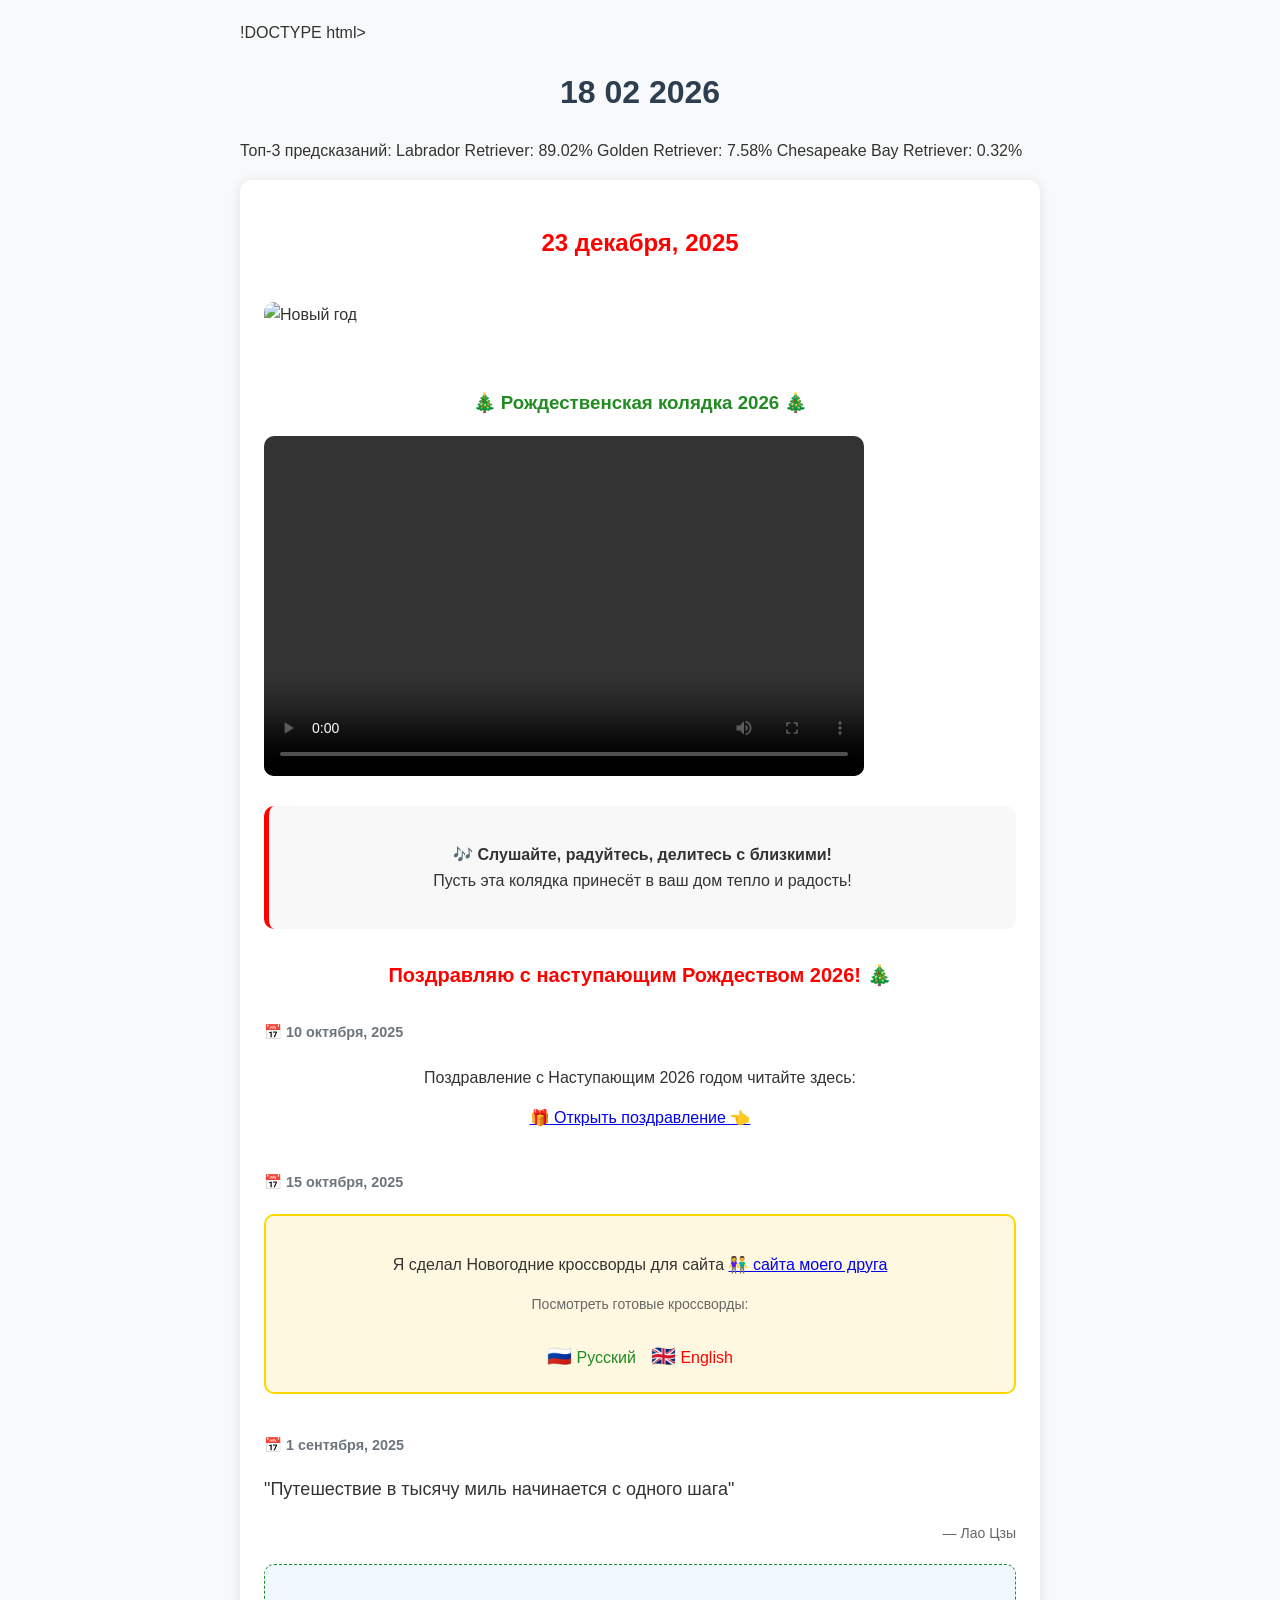
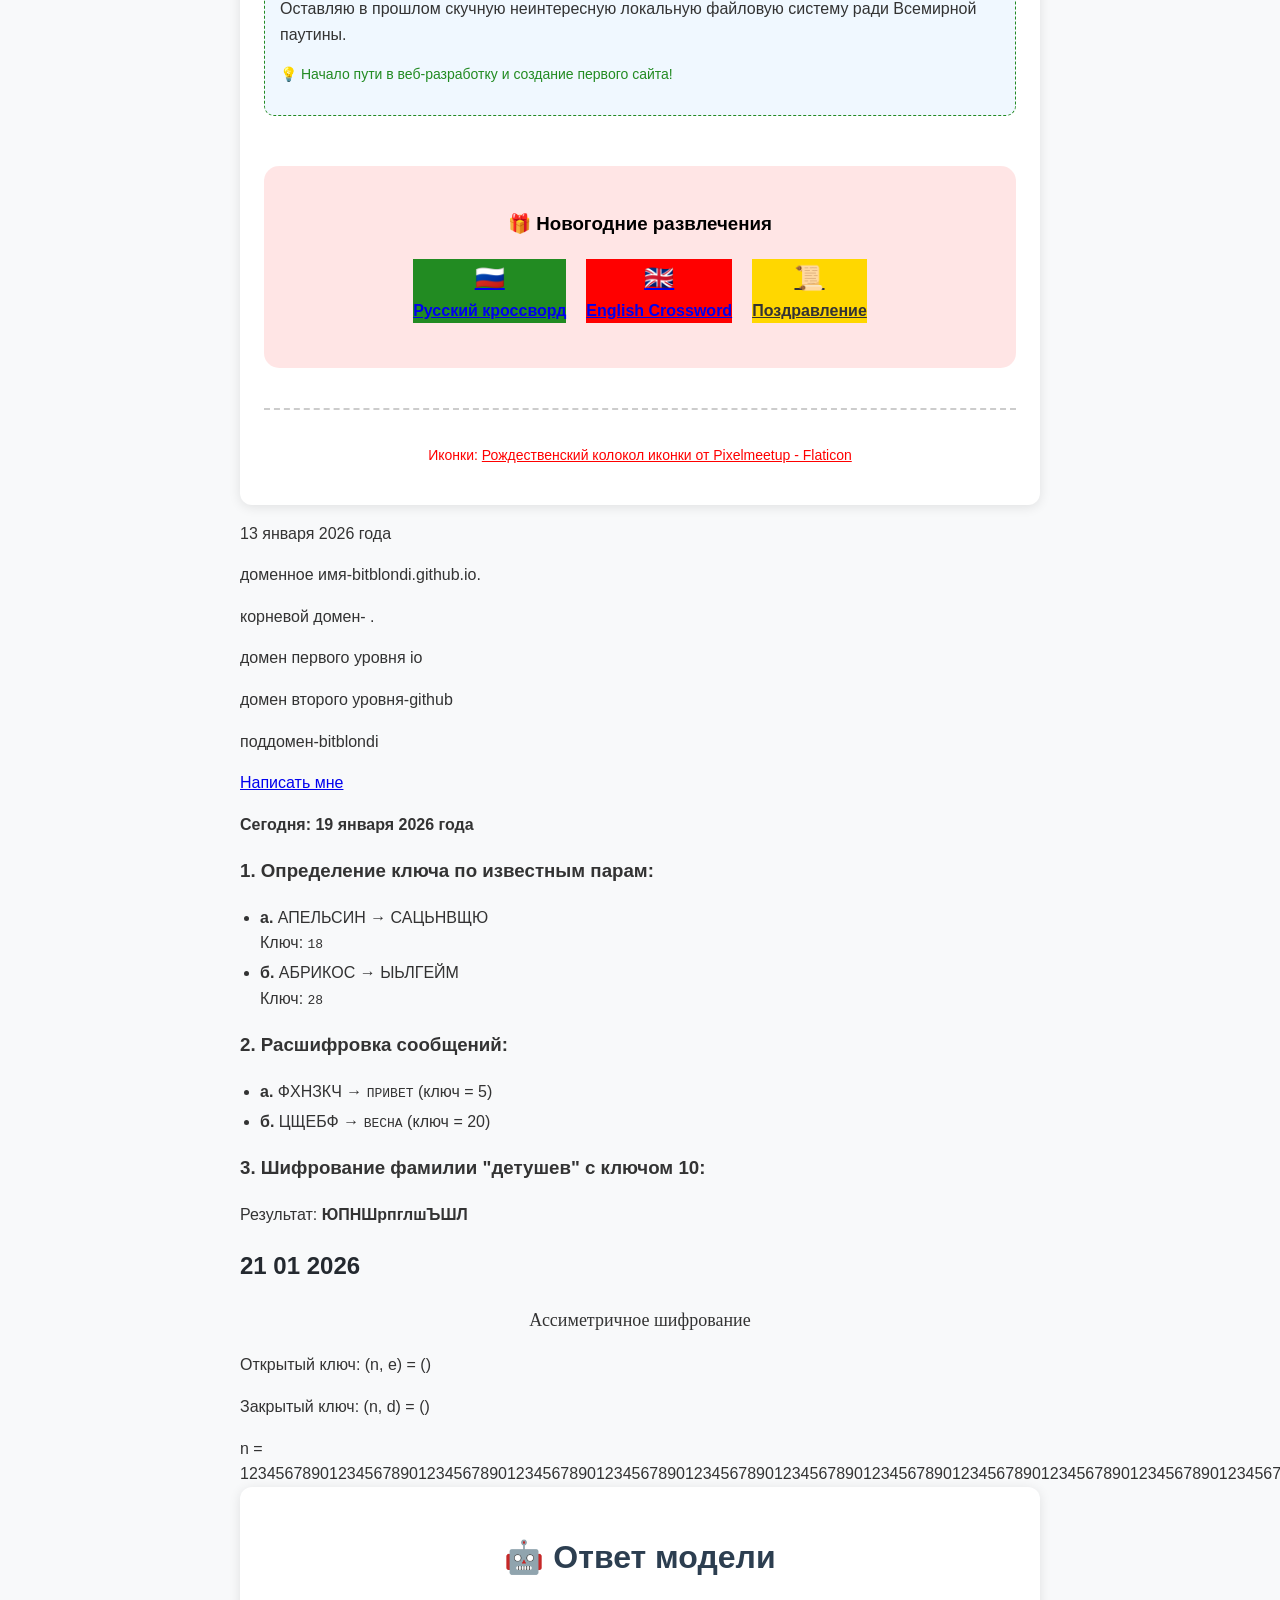
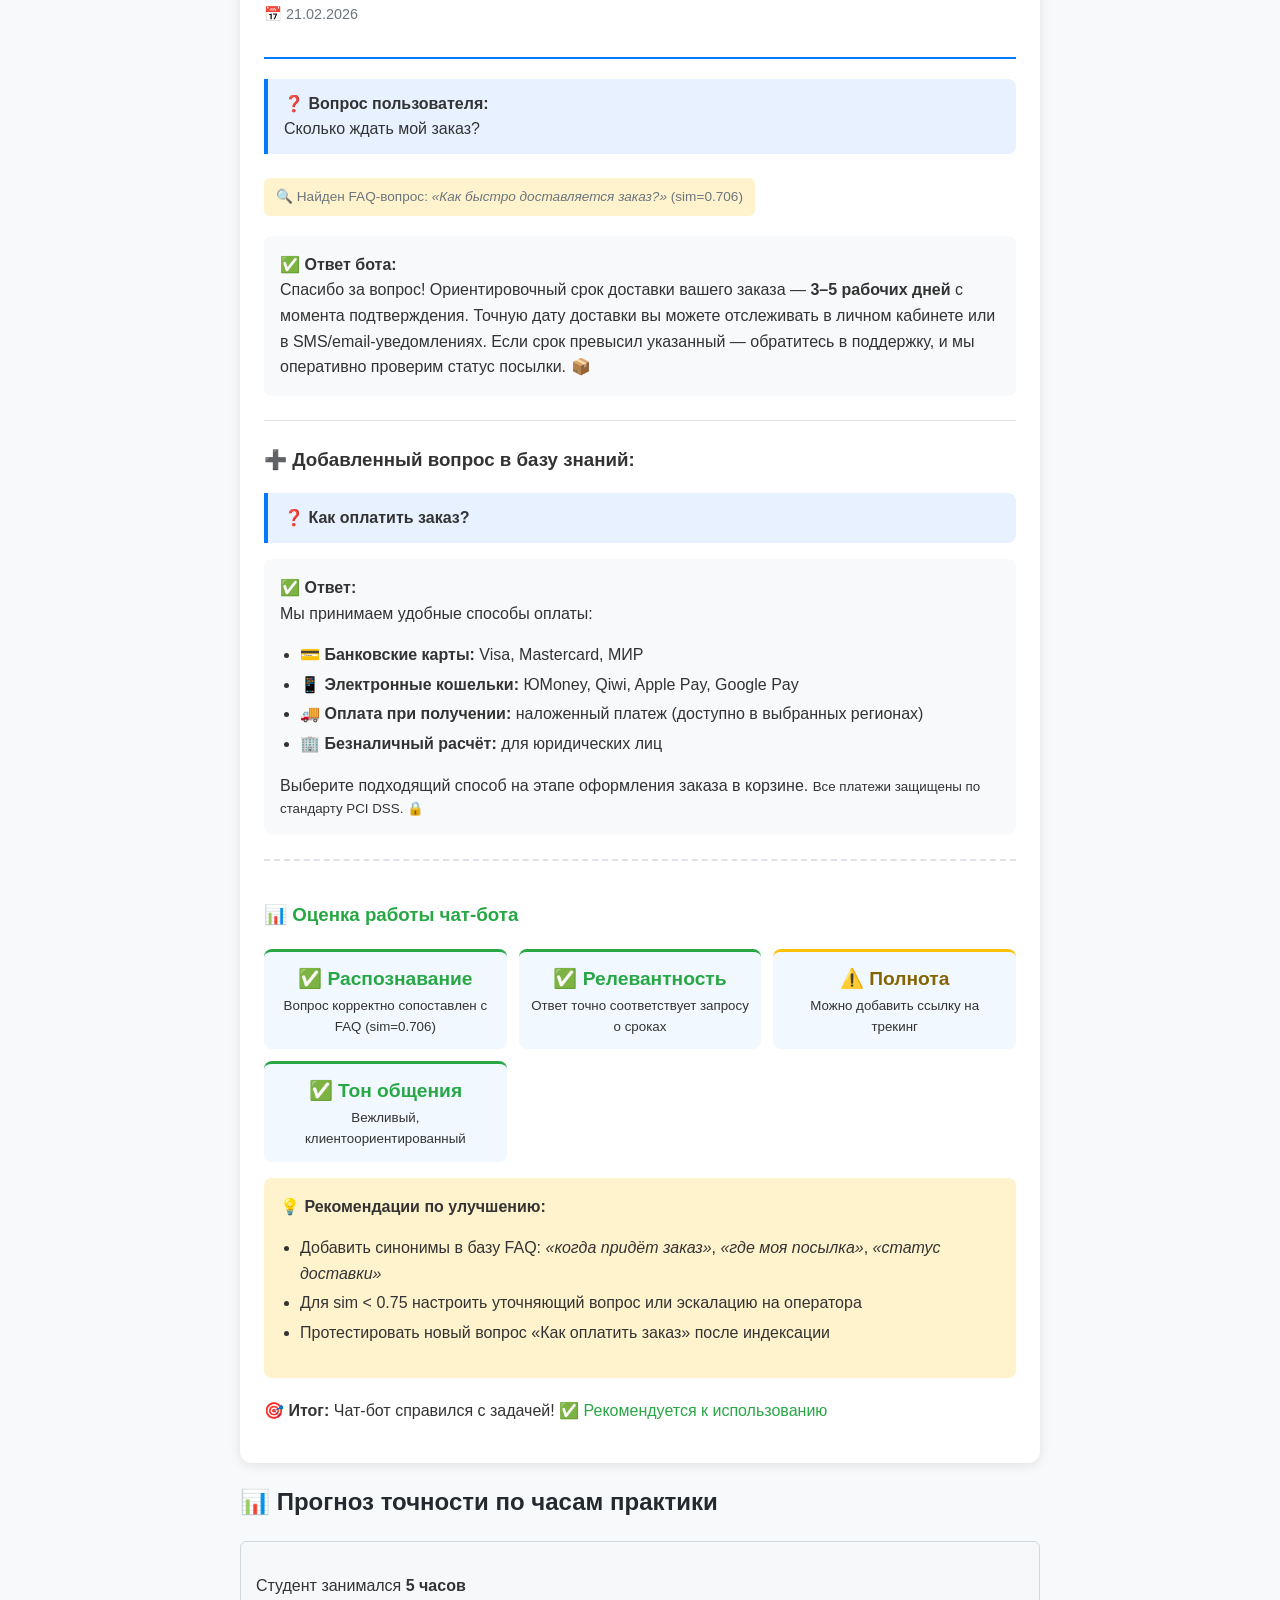
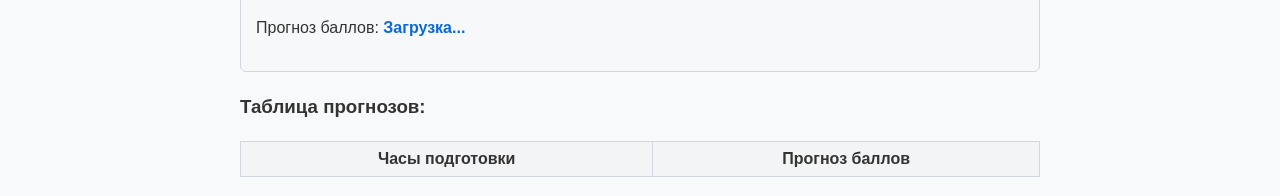
==== index.html @ f6da00ac "Update index.html" ====
!DOCTYPE html>
<html lang="ru">
<head>
    <meta charset="UTF-8">
    <meta name="viewport" content="width=device-width, initial-scale=1.0">
    <title>Мой блог</title>
    <link type="text/css" rel="stylesheet" href="style.css">      
</head>
<body >

    <h1> 18 02 2026 </h1>
<p>Топ-3 предсказаний: Labrador Retriever: 89.02% Golden Retriever: 7.58% Chesapeake Bay Retriever: 0.32% </p>


    
    <div class="container">
        <h2 style="text-align: center; color: #ff0000;"> 23 декабря, 2025 </h2>
        
        <div class="center">
            <img src="Icons/newyear.jpg.png" alt="Новый год" style="max-width: 300px; margin: 20px auto; border-radius: 10px;">
        </div>

        <h3 style="text-align: center; color: #228b22; margin-top: 40px;">🎄 Рождественская колядка 2026 🎄</h3>
        
        <div class="center">
            <video width="600" height="340" controls style="max-width: 100%; border-radius: 10px;">
                <source src="newTree.mp4" type="video/mp4">
                Ваш браузер не поддерживает видео.
            </video>
        </div>

        <div style="text-align: center; margin: 30px 0; padding: 20px; background: #f8f8f8; border-radius: 10px; border-left: 5px solid #ff0000;">
            <p style="font-size: 16px;">
                <strong>🎶 Слушайте, радуйтесь, делитесь с близкими!</strong><br>
                Пусть эта колядка принесёт в ваш дом тепло и радость!
            </p>
        </div>

        <p style="text-align: center; font-size: 20px; margin: 30px 0; color: #ff0000; font-weight: bold;">
            Поздравляю с наступающим Рождеством 2026! 🎄
        </p>
        
        <h3 class="date">📅 10 октября, 2025</h3>
        <div style="text-align: center; margin: 20px 0 40px;">
            <p style="margin-bottom: 15px; font-size: 16px;">Поздравление с Наступающим 2026 годом читайте здесь:</p>
            <a href="Congratulations2026.html" class="gift-link">
                <span>🎁</span>
                <span>Открыть поздравление</span>
                <span class="point">👈</span>
            </a>
        </div>
        
        <h3 class="date">📅 15 октября, 2025</h3>
        <div style="margin: 20px 0 40px; padding: 20px; background: #fff8e1; border-radius: 10px; border: 2px solid #FFD700;">
            <p style="font-size: 16px; line-height: 1.6; text-align: center;">
                Я сделал Новогодние кроссворды для сайта 
                <a href="http://example.com" class="friend-link" title="Блог моего друга">
                    👫 сайта моего друга
                </a>
            </p>
            <div style="text-align: center; margin-top: 15px;">
                <p style="font-size: 14px; color: #666;">
                    Посмотреть готовые кроссворды:
                </p>
                <div style="display: inline-flex; gap: 15px; margin-top: 10px;">
                    <a href="krossvordRU.html" style="color: #228b22; text-decoration: none;">
                        <span style="font-size: 20px;">🇷🇺</span> Русский
                    </a>
                    <a href="krossvordEN.html" style="color: #ff0000; text-decoration: none;">
                        <span style="font-size: 20px;">🇬🇧</span> English
                    </a>
                </div>
            </div>
        </div>
        
        <h3 class="date">📅 1 сентября, 2025</h3>
        <div class="quote-box">
            <p style="font-size: 18px; line-height: 1.6;">
                "Путешествие в тысячу миль начинается с одного шага"
            </p>
            <p style="text-align: right; color: #666; font-size: 14px; margin-top: 10px;">— Лао Цзы</p>
        </div>
        
        <div style="margin: 20px 0 40px; padding: 15px; background: #f0f8ff; border-radius: 10px; border: 1px dashed #228b22;">
            <p style="font-size: 16px; line-height: 1.6;">
                Оставляю в прошлом скучную неинтересную локальную файловую систему ради Всемирной паутины.
            </p>
            <p style="margin-top: 10px; font-size: 14px; color: #228b22;">
                💡 Начало пути в веб-разработку и создание первого сайта!
            </p>
        </div>
        
        <div style="text-align: center; margin-top: 50px; padding: 25px; background: rgba(255, 0, 0, 0.1); border-radius: 15px;">
            <h3 style="color: #000000; font-weight: bold;">🎁 Новогодние развлечения</h3>
            
            <div style="display: flex; justify-content: center; flex-wrap: wrap; gap: 20px; margin: 20px 0;">
                <a href="krossvordRU.html" class="btn" style="background: #228b22;">
                    <div style="font-size: 24px;">🇷🇺</div>
                    <strong>Русский кроссворд</strong>
                </a>
                
                <a href="krossvordEN.html" class="btn" style="background: #ff0000;">
                    <div style="font-size: 24px;">🇬🇧</div>
                    <strong>English Crossword</strong>
                </a>
                
                <a href="Congratulations2026.html" class="btn" style="background: #FFD700; color: #333;">
                    <div style="font-size: 24px;">📜</div>
                    <strong>Поздравление</strong>
                </a>
            </div>
        </div>
        
        <div style="margin-top: 40px; padding-top: 20px; border-top: 2px dashed #ccc; text-align: center;">
            <p style="color: #ff0000; font-size: 14px;">
                Иконки: 
                <a href="https://www.flaticon.com/ru/free-icons/-" title="Рождественский колокол иконки" style="color: #ff0000;">
                    Рождественский колокол иконки от Pixelmeetup - Flaticon
                </a>
            </p>
        </div>
    </div>
    
    <script>
        document.addEventListener('DOMContentLoaded', function() {
            const video = document.querySelector('video');
            if (video) {
                video.load();
            }
        });
    </script>

<p>13 января 2026 года</p>
<p> доменное имя-bitblondi.github.io.</p>
    <p>корневой домен- .</p>
    <p>домен первого уровня io</p>
    <p>домен второго уровня-github</p>
    <p>поддомен-bitblondi</p>

    
    <a href="mailto:guccitopgang@gmail.com">Написать мне</a>

  <p><strong>Сегодня: 19 января 2026 года</strong></p>

  <h3>1. Определение ключа по известным парам:</h3>
  <ul>
    <li><strong>а.</strong> АПЕЛЬСИН → САЦЬНВЩЮ<br>
        Ключ: <code>18</code></li>
        <li><strong>б.</strong> АБРИКОС → ЫЬЛГЕЙМ<br>
        Ключ: <code>28</code></li>
  </ul>

  <h3>2. Расшифровка сообщений:</h3>
  <ul>
    <li><strong>а.</strong> ФХНЗКЧ → <code>ПРИВЕТ</code> (ключ = 5)</li>
    <li><strong>б.</strong> ЦЩЕБФ → <code>ВЕСНА</code> (ключ = 20)</li>
  </ul>

  <h3>3. Шифрование фамилии "детушев" с ключом 10:</h3>
  <p>Результат: <strong>ЮПНШрпглшЪШЛ</strong></p>

  <!-- остальной контент -->
<h2>21 01 2026</h2>
<p class="zz">Ассиметричное шифрование </p>
<p>Открытый ключ: (n, e) = () </p>
<p>Закрытый ключ: (n, d) = () </p>
    n = [base64]......
</body>
</html>
<!DOCTYPE html>
<html lang="ru">
<head>
    <meta charset="UTF-8">
    <meta name="viewport" content="width=device-width, initial-scale=1.0">
    <title>Ответ чат-бота | FAQ</title>
    <style>
        body {
            font-family: 'Segoe UI', Tahoma, Geneva, Verdana, sans-serif;
            max-width: 800px;
            margin: 0 auto;
            padding: 20px;
            background: #f8f9fa;
            color: #333;
            line-height: 1.6;
        }
        .container {
            background: #fff;
            border-radius: 12px;
            padding: 24px;
            box-shadow: 0 2px 12px rgba(0,0,0,0.1);
        }
        .header {
            border-bottom: 2px solid #007bff;
            padding-bottom: 16px;
            margin-bottom: 20px;
        }
        .date {
            color: #6c757d;
            font-size: 0.9em;
        }
        .question {
            background: #e7f1ff;
            border-left: 4px solid #007bff;
            padding: 12px 16px;
            margin: 16px 0;
            border-radius: 0 8px 8px 0;
        }
        .answer {
            background: #f8f9fa;
            padding: 16px;
            border-radius: 8px;
            margin: 12px 0;
        }
        .meta {
            font-size: 0.85em;
            color: #6c757d;
            background: #fff3cd;
            padding: 8px 12px;
            border-radius: 6px;
            display: inline-block;
            margin: 8px 0;
        }
        .evaluation {
            margin-top: 24px;
            padding-top: 20px;
            border-top: 2px dashed #dee2e6;
        }
        .evaluation h3 {
            color: #28a745;
        }
        .criteria {
            display: grid;
            grid-template-columns: repeat(auto-fit, minmax(200px, 1fr));
            gap: 12px;
            margin: 16px 0;
        }
        .criterion {
            background: #f1f8ff;
            padding: 12px;
            border-radius: 8px;
            text-align: center;
        }
        .criterion.good { border-top: 3px solid #28a745; }
        .criterion.warning { border-top: 3px solid #ffc107; }
        .status {
            font-weight: bold;
            font-size: 1.2em;
        }
        .status.good { color: #28a745; }
        .status.warning { color: #856404; }
        ul {
            padding-left: 20px;
        }
        li {
            margin: 4px 0;
        }
        .recommendations {
            background: #fff3cd;
            padding: 16px;
            border-radius: 8px;
            margin-top: 16px;
        }
    </style>
</head>
<body>
    <div class="container">
        <div class="header">
            <h1>🤖 Ответ модели</h1>
            <p class="date">📅 21.02.2026</p>
        </div>

        <!-- Основной вопрос пользователя -->
        <div class="question">
            <strong>❓ Вопрос пользователя:</strong><br>
            Сколько ждать мой заказ?
        </div>

        <div class="meta">
            🔍 Найден FAQ-вопрос: <em>«Как быстро доставляется заказ?»</em> (sim=0.706)
        </div>

        <div class="answer">
            <strong>✅ Ответ бота:</strong><br>
            Спасибо за вопрос! Ориентировочный срок доставки вашего заказа — <strong>3–5 рабочих дней</strong> с момента подтверждения. 
            Точную дату доставки вы можете отслеживать в личном кабинете или в SMS/email-уведомлениях. 
            Если срок превысил указанный — обратитесь в поддержку, и мы оперативно проверим статус посылки. 📦
        </div>

        <!-- Новый добавленный вопрос -->
        <hr style="margin: 24px 0; border: none; border-top: 1px solid #dee2e6;">
        
        <h3>➕ Добавленный вопрос в базу знаний:</h3>
        
        <div class="question">
            <strong>❓ Как оплатить заказ?</strong>
        </div>

        <div class="answer">
            <strong>✅ Ответ:</strong><br>
            Мы принимаем удобные способы оплаты:
            <ul>
                <li>💳 <strong>Банковские карты:</strong> Visa, Mastercard, МИР</li>
                <li>📱 <strong>Электронные кошельки:</strong> ЮMoney, Qiwi, Apple Pay, Google Pay</li>
                <li>🚚 <strong>Оплата при получении:</strong> наложенный платеж (доступно в выбранных регионах)</li>
                <li>🏢 <strong>Безналичный расчёт:</strong> для юридических лиц</li>
            </ul>
            Выберите подходящий способ на этапе оформления заказа в корзине. 
            <small>Все платежи защищены по стандарту PCI DSS. 🔒</small>
        </div>

        <!-- Оценка работы бота -->
        <div class="evaluation">
            <h3>📊 Оценка работы чат-бота</h3>
            
            <div class="criteria">
                <div class="criterion good">
                    <div class="status good">✅ Распознавание</div>
                    <small>Вопрос корректно сопоставлен с FAQ (sim=0.706)</small>
                </div>
                <div class="criterion good">
                    <div class="status good">✅ Релевантность</div>
                    <small>Ответ точно соответствует запросу о сроках</small>
                </div>
                <div class="criterion warning">
                    <div class="status warning">⚠️ Полнота</div>
                    <small>Можно добавить ссылку на трекинг</small>
                </div>
                <div class="criterion good">
                    <div class="status good">✅ Тон общения</div>
                    <small>Вежливый, клиентоориентированный</small>
                </div>
            </div>

            <div class="recommendations">
                <strong>💡 Рекомендации по улучшению:</strong>
                <ul>
                    <li>Добавить синонимы в базу FAQ: <em>«когда придёт заказ»</em>, <em>«где моя посылка»</em>, <em>«статус доставки»</em></li>
                    <li>Для sim &lt; 0.75 настроить уточняющий вопрос или эскалацию на оператора</li>
                    <li>Протестировать новый вопрос «Как оплатить заказ» после индексации</li>
                </ul>
            </div>

            <p style="margin-top: 20px; font-weight: 500;">
                🎯 <strong>Итог:</strong> Чат-бот справился с задачей! 
                <span style="color: #28a745;">✅ Рекомендуется к использованию</span>
            </p>
        </div>
    </div>
</body>
</html>
<!DOCTYPE html>
<html lang="ru">
<head>
    <meta charset="UTF-8">
    <meta name="viewport" content="width=device-width, initial-scale=1.0">
    <title>Прогноз точности анализа</title>
    <!-- Подключаем библиотеку для статистики -->
    <script src="https://unpkg.com/simple-statistics@7.8.3/dist/simple-statistics.min.js"></script>
    <style>
        body { font-family: sans-serif; padding: 20px; max-width: 800px; margin: 0 auto; }
        .result-box { background: #f6f8fa; padding: 15px; border-radius: 6px; border: 1px solid #d0d7de; margin-bottom: 20px; }
        table { width: 100%; border-collapse: collapse; margin-top: 10px; }
        th, td { border: 1px solid #d0d7de; padding: 8px; text-align: center; }
        th { background-color: #f3f4f6; }
        h2 { color: #24292f; }
        .highlight { color: #0969da; font-weight: bold; }
    </style>
</head>
<body>

    <h2>📊 Прогноз точности по часам практики</h2>
    
    <div class="result-box">
        <p>Студент занимался <strong>5 часов</strong></p>
        <p>Прогноз баллов: <span id="single-prediction" class="highlight">Загрузка...</span></p>
    </div>

    <h3>Таблица прогнозов:</h3>
    <table>
        <thead>
            <tr>
                <th>Часы подготовки</th>
                <th>Прогноз баллов</th>
            </tr>
        </thead>
        <tbody id="table-body">
            <!-- Данные появятся здесь -->
        </tbody>
    </table>

    <script>
        // 1. Ваши данные из CSV (вставлены напрямую для надежности на GitHub Pages)
        // Формат: [часы, точность]
        const rawData = [
            [1.5, 62], [3.2, 68], [2.1, 65], [5.8, 78], [2.9, 66],
            [1, 58], [7.5, 88], [4.3, 73], [6.9, 85], [2.4, 64],
            [6.2, 82], [4.8, 75], [3.6, 71], [2.8, 67], [0.8, 55],
            [8.1, 91], [3, 69], [5.2, 77], [1.9, 63], [7, 86]
        ];

        // Разделяем на X (часы) и Y (баллы) для библиотеки simple-statistics
        const dataForRegression = rawData.map(row => [row[0], row[1]]);

        // 2. Обучаем модель линейной регрессии
        const linearRegression = ss.linearRegression(dataForRegression);
        const linearFunction = ss.linearRegressionLine(linearRegression);

        // Коэффициенты модели (для справки)
        console.log("Уравнение: y = " + linearRegression.m + " * x + " + linearRegression.b);

        // 3. Функция прогноза
        function predict(hours) {
            return linearFunction(hours);
        }

        // 4. Расчет для 5 часов
        const hoursToPredict = 5;
        const predictionValue = predict(hoursToPredict);
        
        // Вывод результата для 5 часов
        document.getElementById('single-prediction').innerText = predictionValue.toFixed(2);

        // 5. Генерация таблицы для значений [1, 3, 5, 7, 10]
        const testHours = [1, 3, 5, 7, 10];
        const tableBody = document.getElementById('table-body');

        testHours.forEach(h => {
            const pred = predict(h);
            const row = `<tr>
                <td>${h}</td>
                <td>${pred.toFixed(6)}</td>
            </tr>`;
            tableBody.innerHTML += row;
        });
    </script>
</body>
</html>
---- style.css ----
body {
      font-family: sans-serif;
      background-color: #d2b48c;
      color: #333;
      line-height: 1.6;
      margin: 0;
      padding: 20px;
    }
    .container {
      max-width: 800px;
      margin: 0 auto;
      background: white;
      padding: 30px;
      border-radius: 10px;
      box-shadow: 0 4px 12px rgba(0,0,0,0.1);
    }
    h1 {
      color: #2c3e50;
      text-align: center;
      margin-bottom: 20px;
    }
@font-face {
font-family: "Pudelinka";
src: url("fonts/pudelinka.ttf" ) format("truetype");
font-weight: normal;
font-style: normal;
}
    p.zz {
      font-size: 18px;
      text-align: center;
        font-family: "Pudelinka";
    }
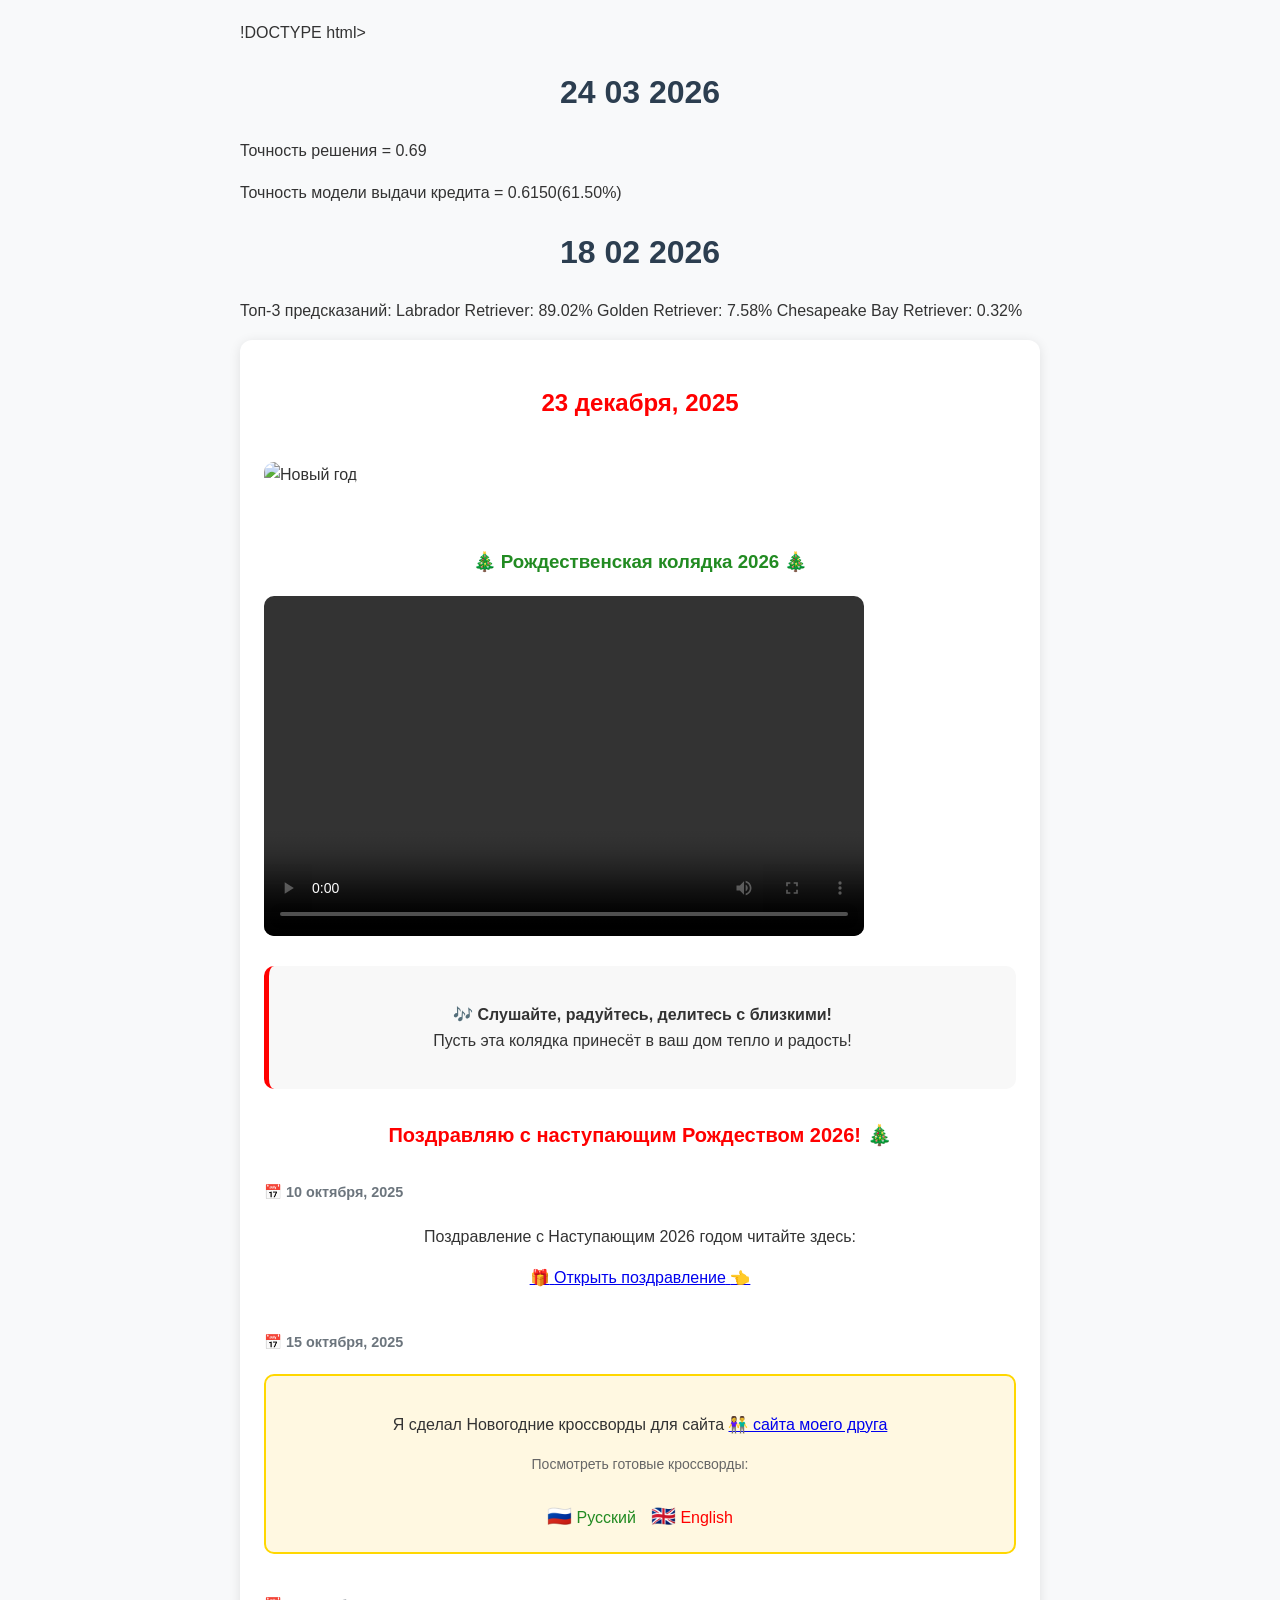
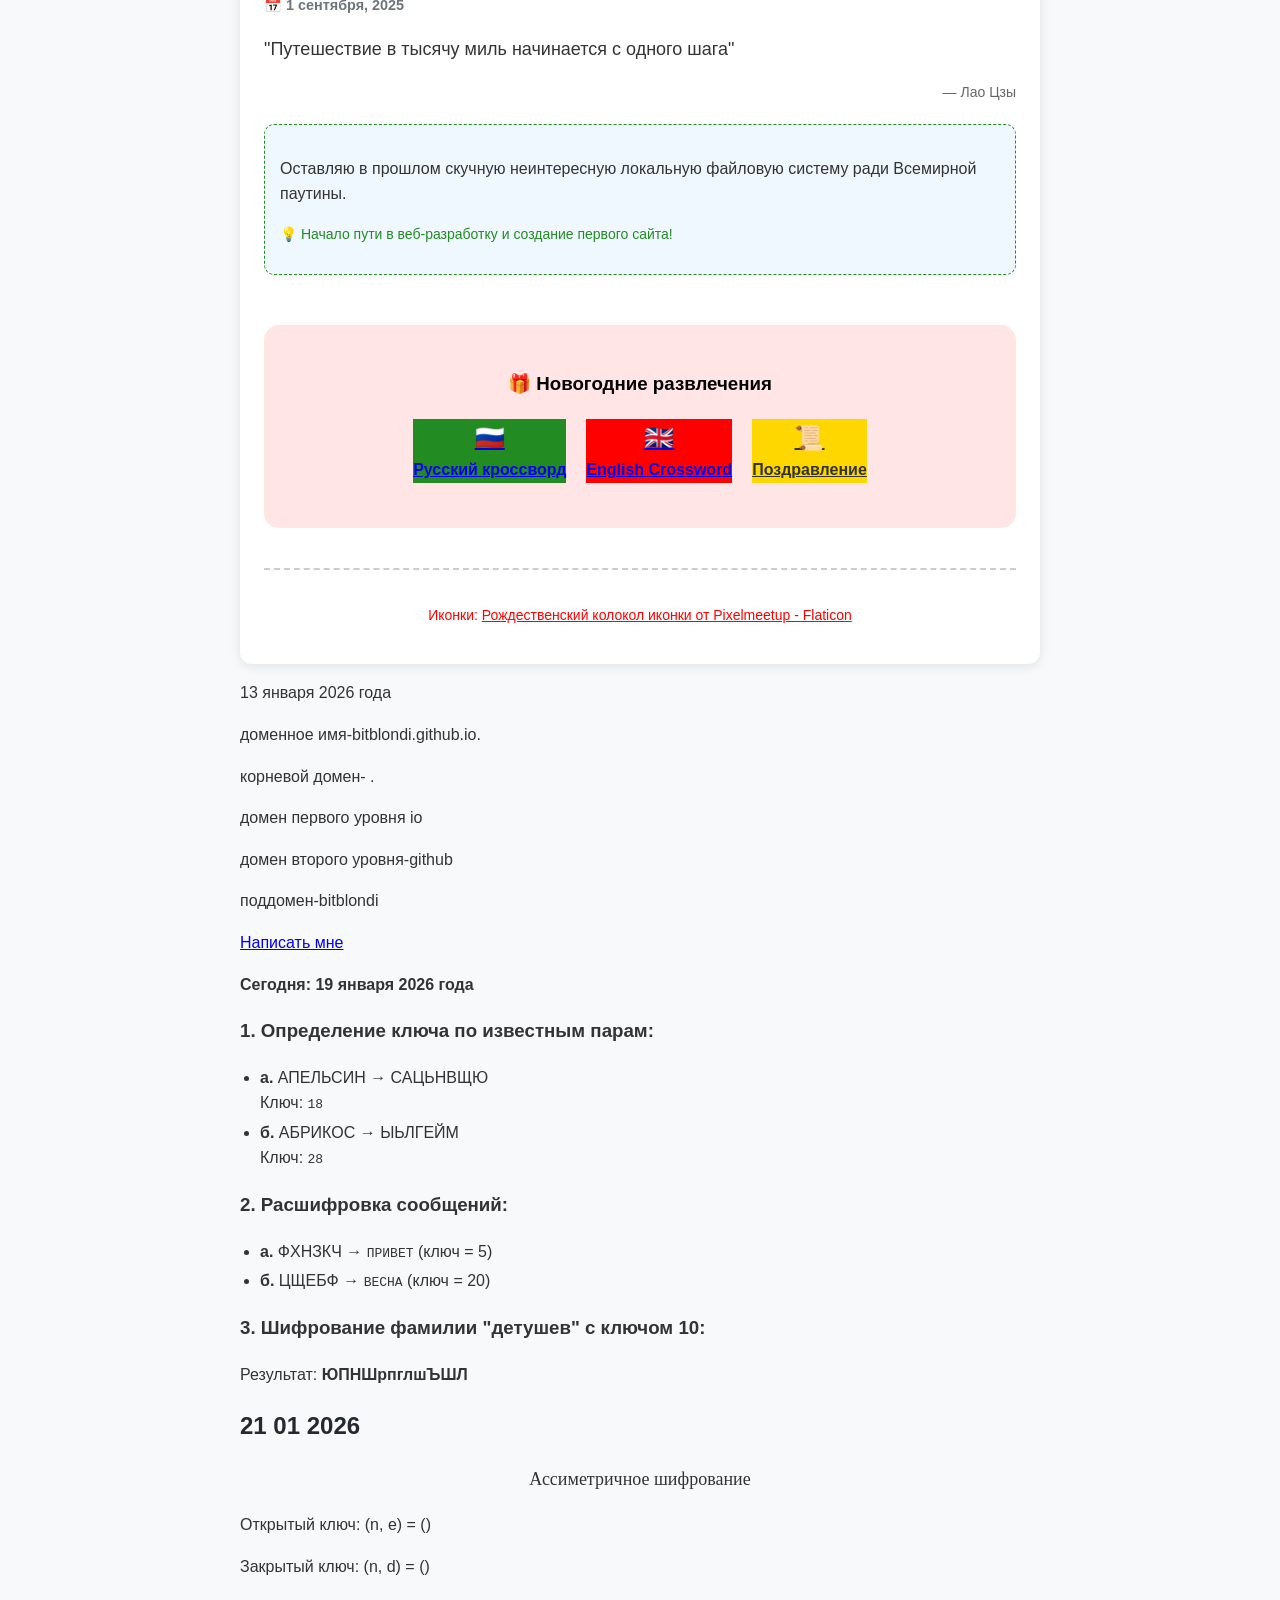
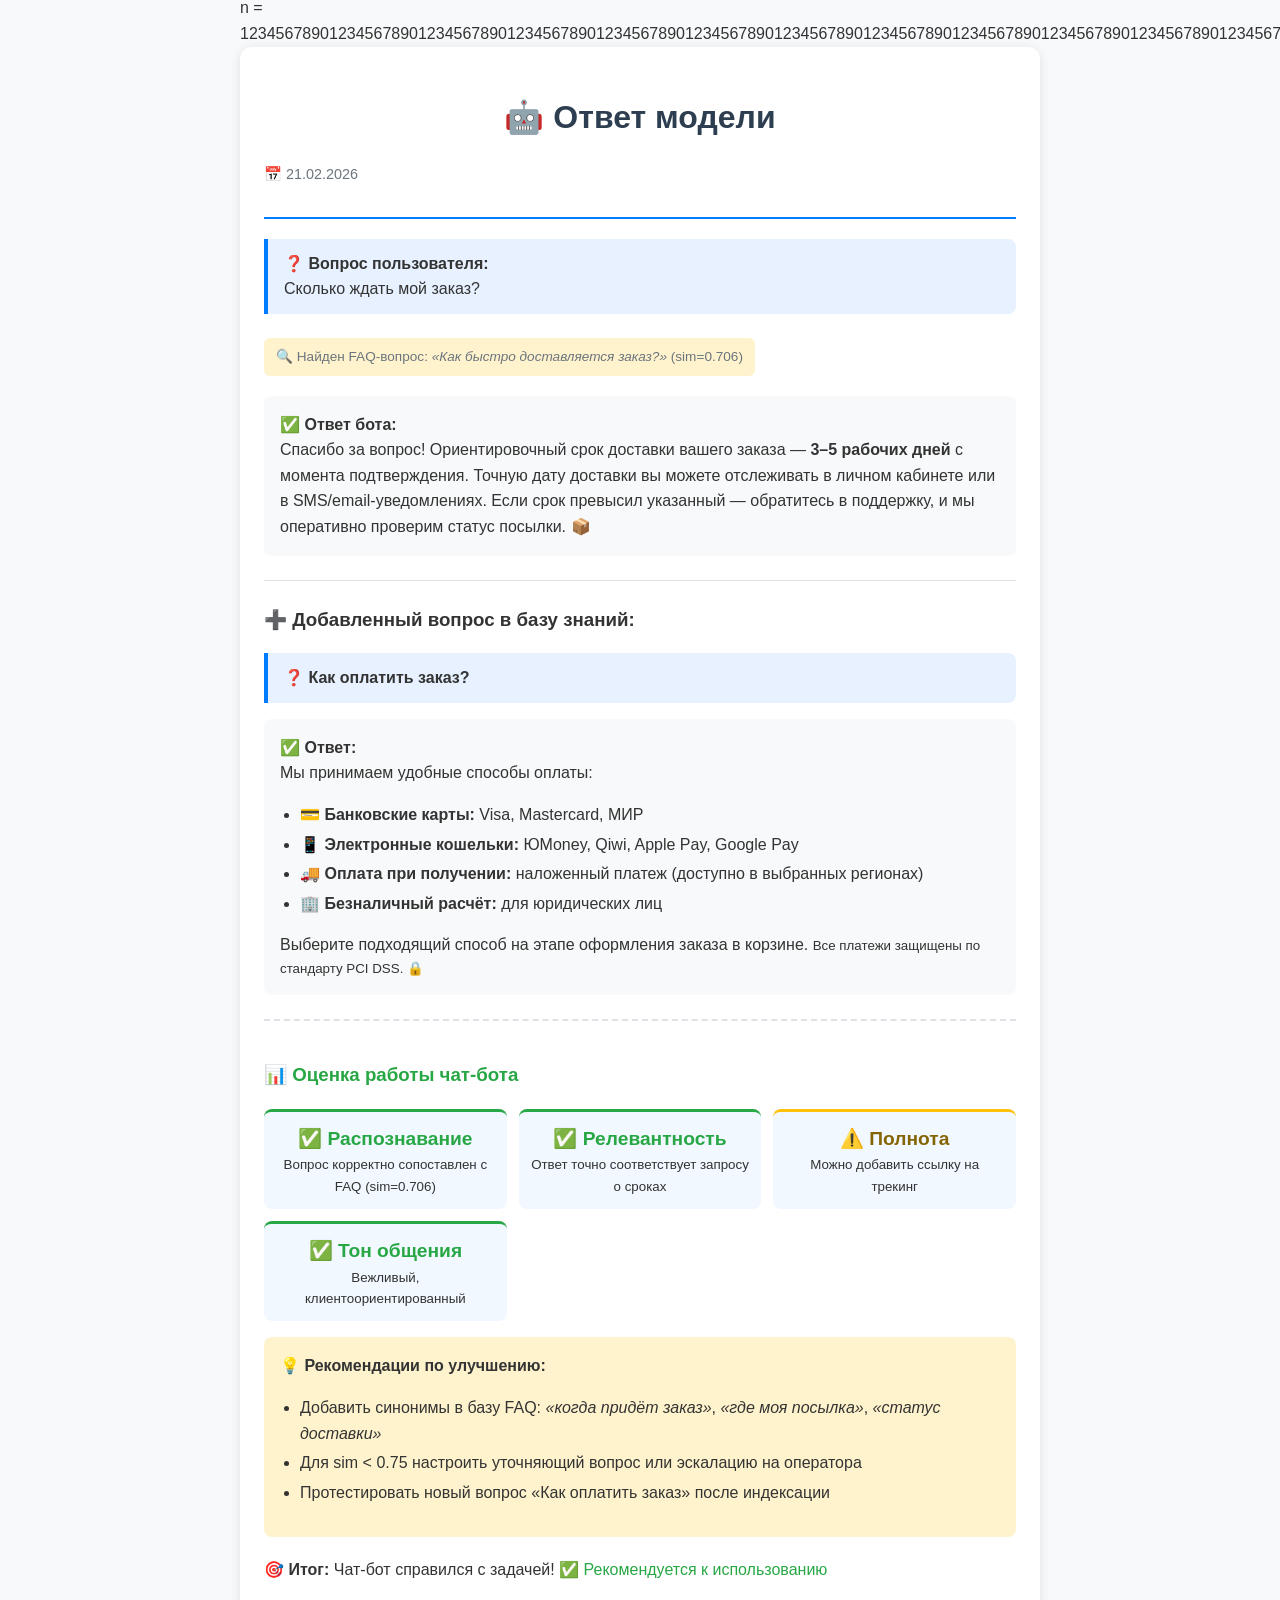
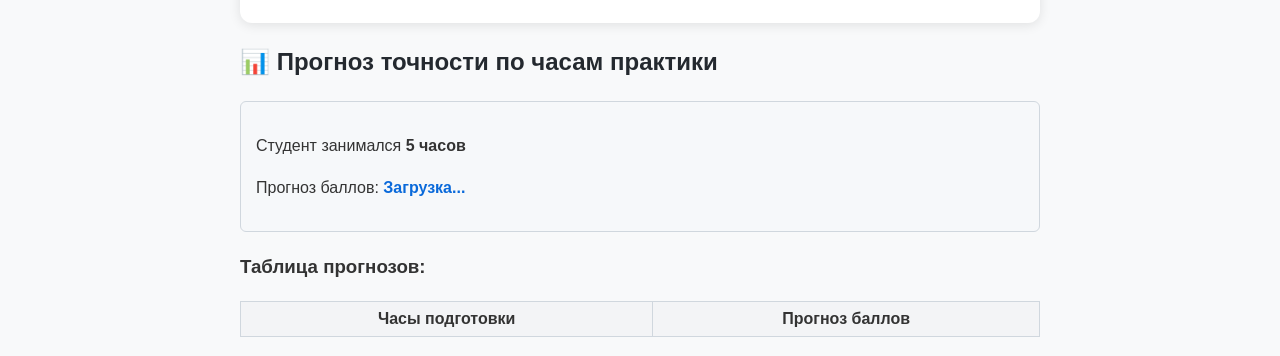
==== commit 1e6d6360: "Update index.html" ====
--- a/index.html
+++ b/index.html
@@ -8,6 +8,12 @@
 </head>
 <body >
 
+<h1> 24 03 2026 </h1>
+<p>Точность решения = 0.69 </p>
+    <p>Точность модели выдачи кредита = 0.6150(61.50%) </p>
+
+
+    
     <h1> 18 02 2026 </h1>
 <p>Топ-3 предсказаний: Labrador Retriever: 89.02% Golden Retriever: 7.58% Chesapeake Bay Retriever: 0.32% </p>
 
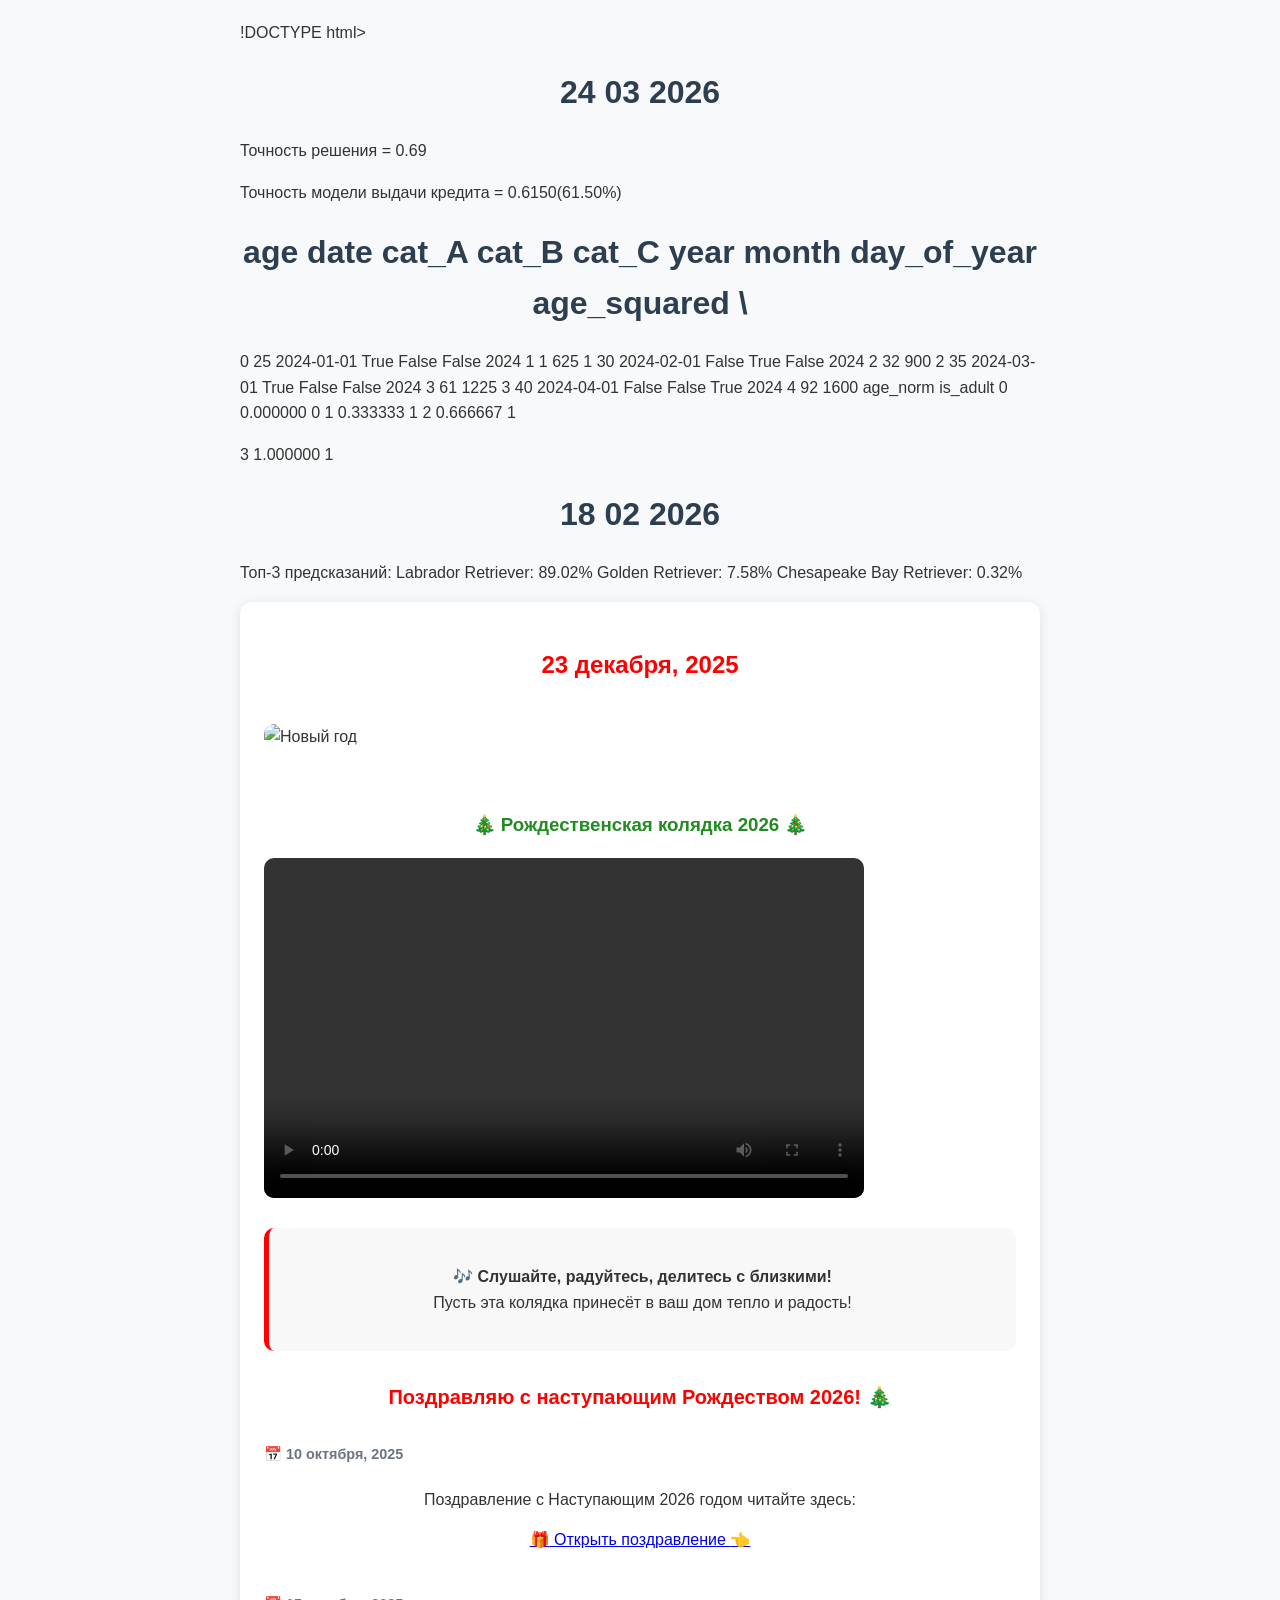
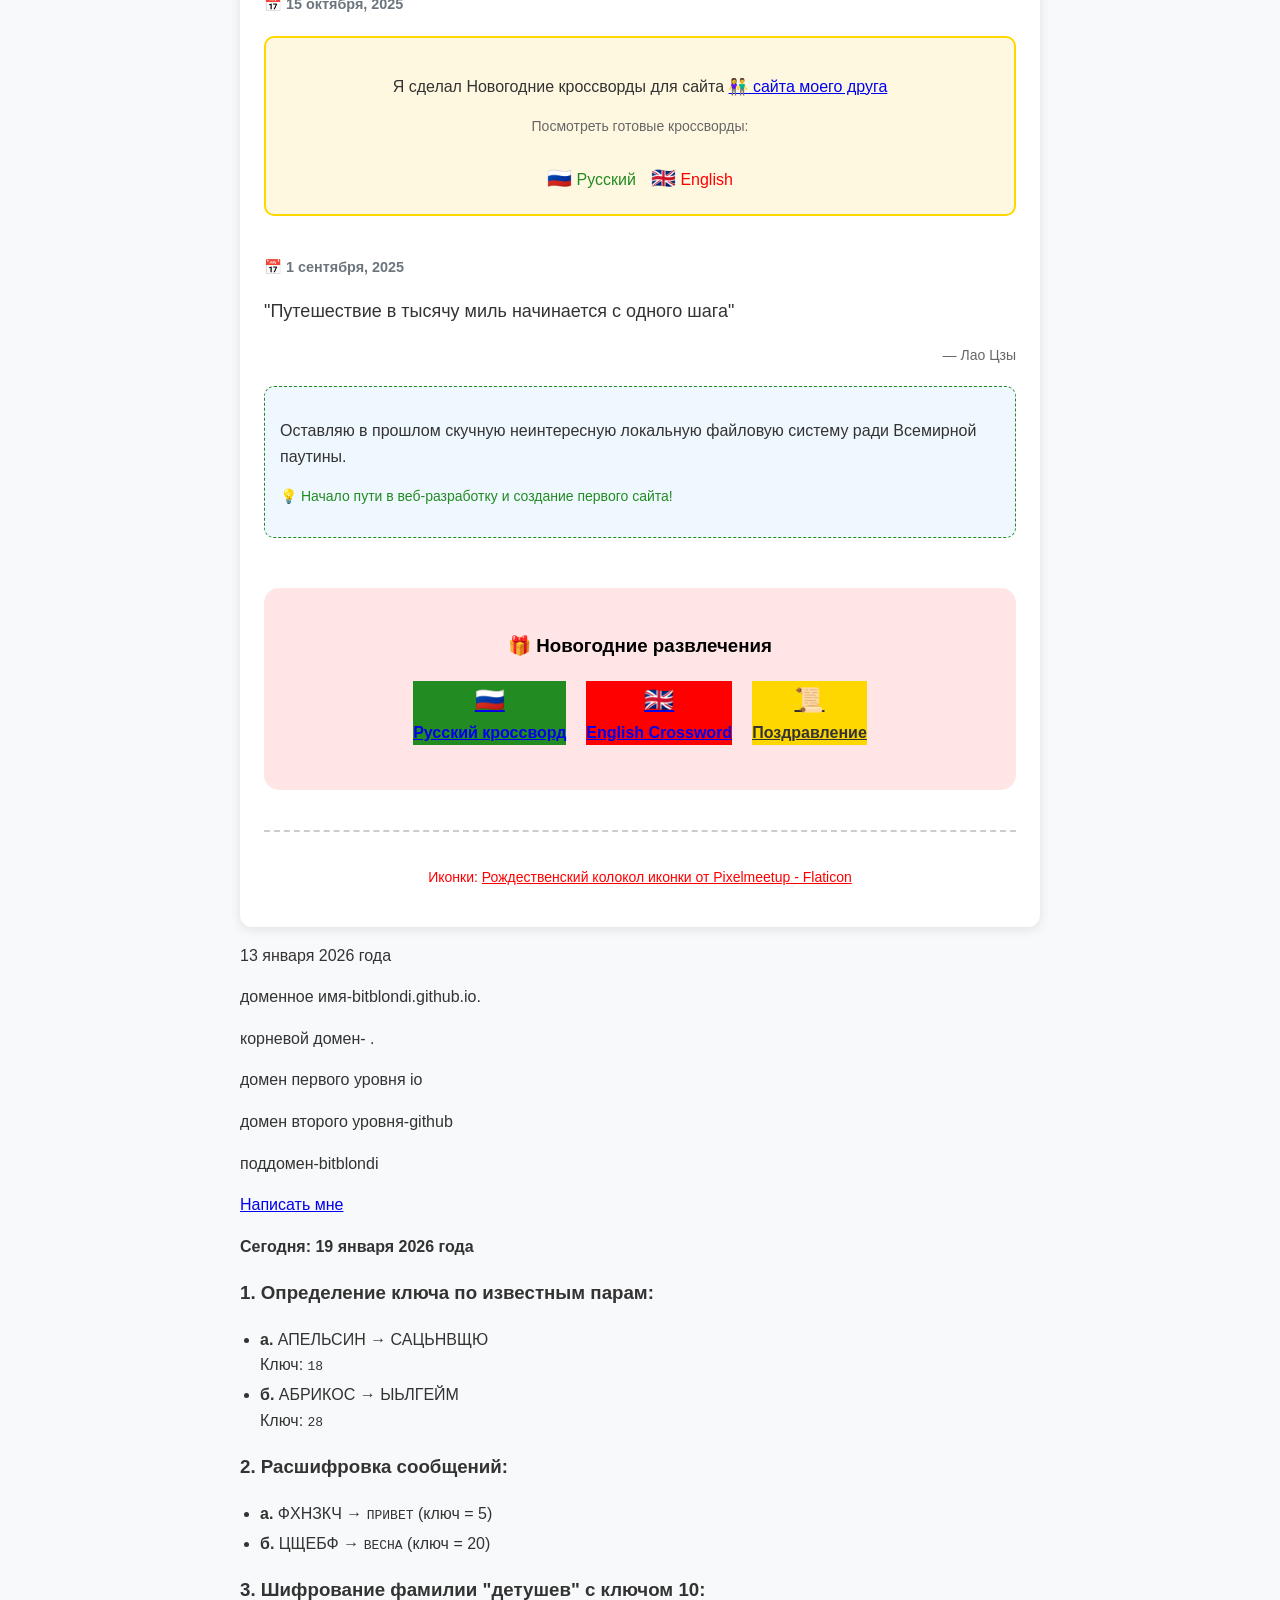
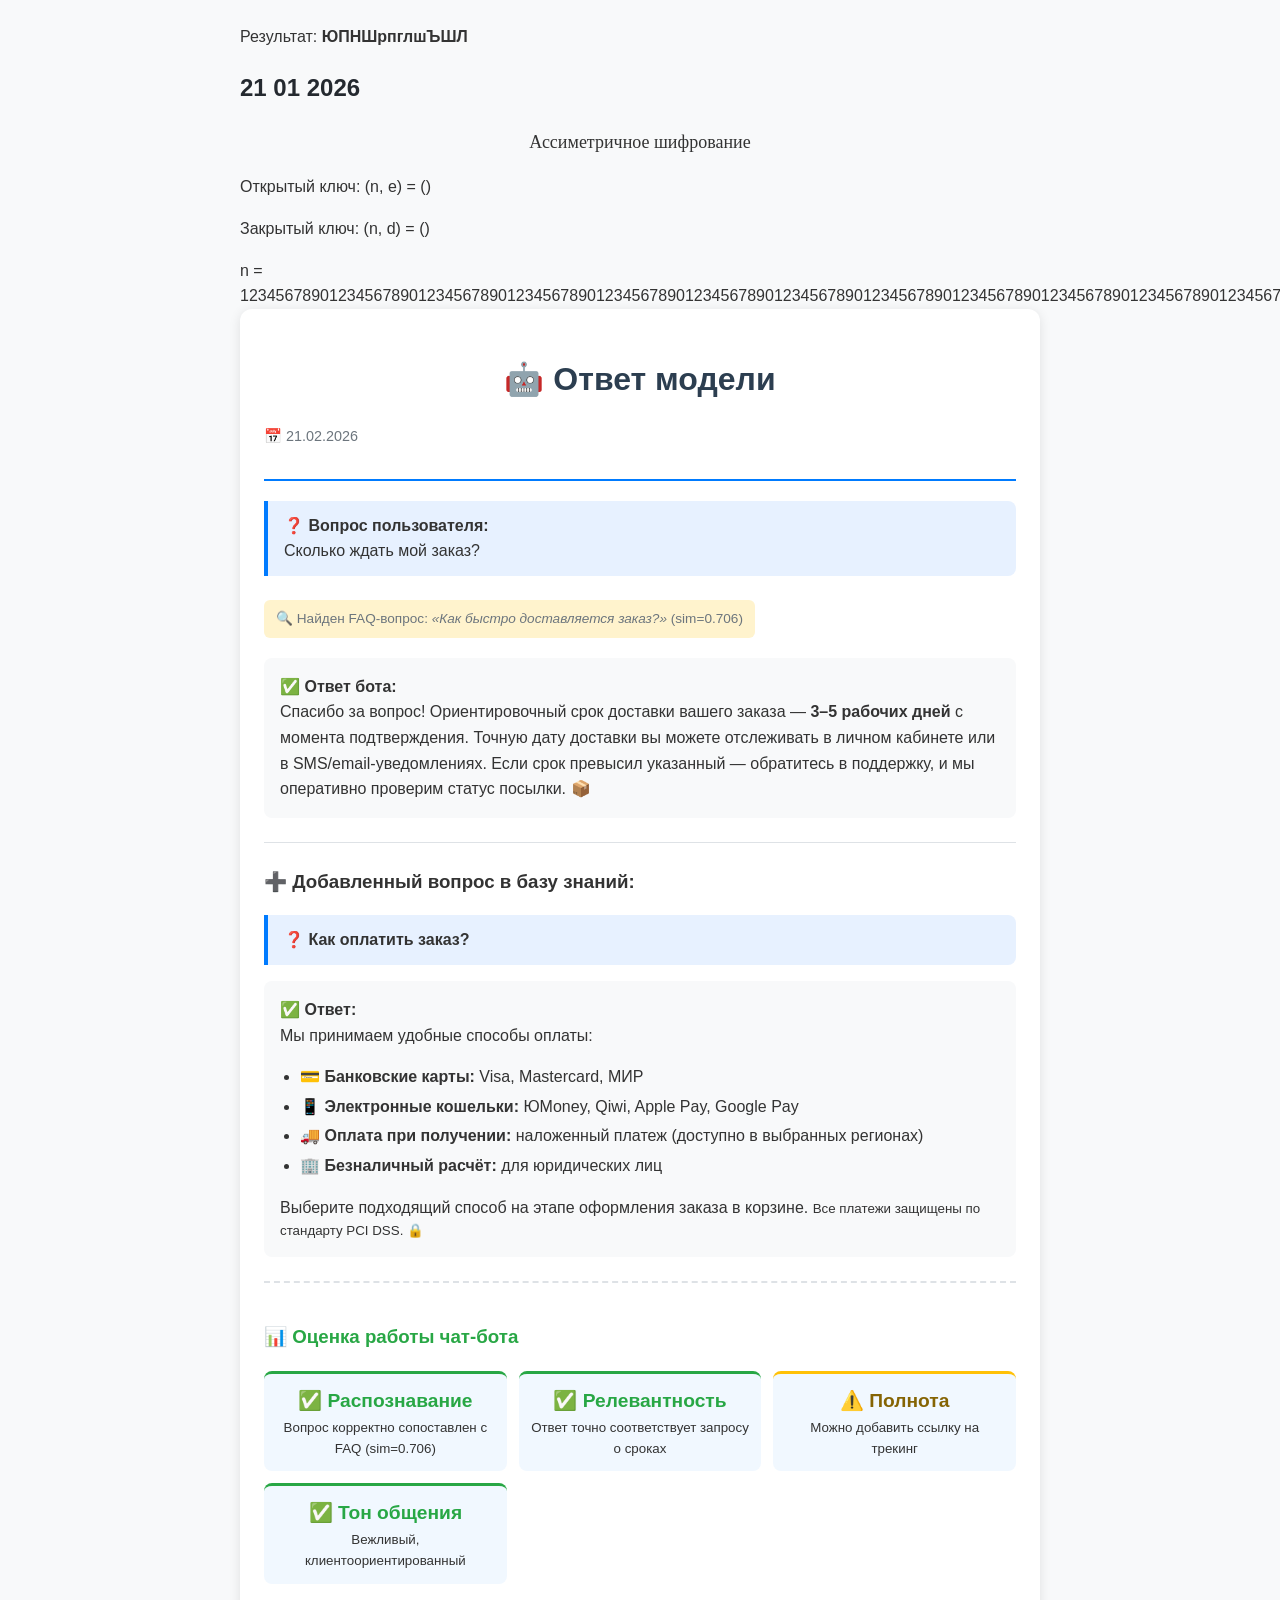
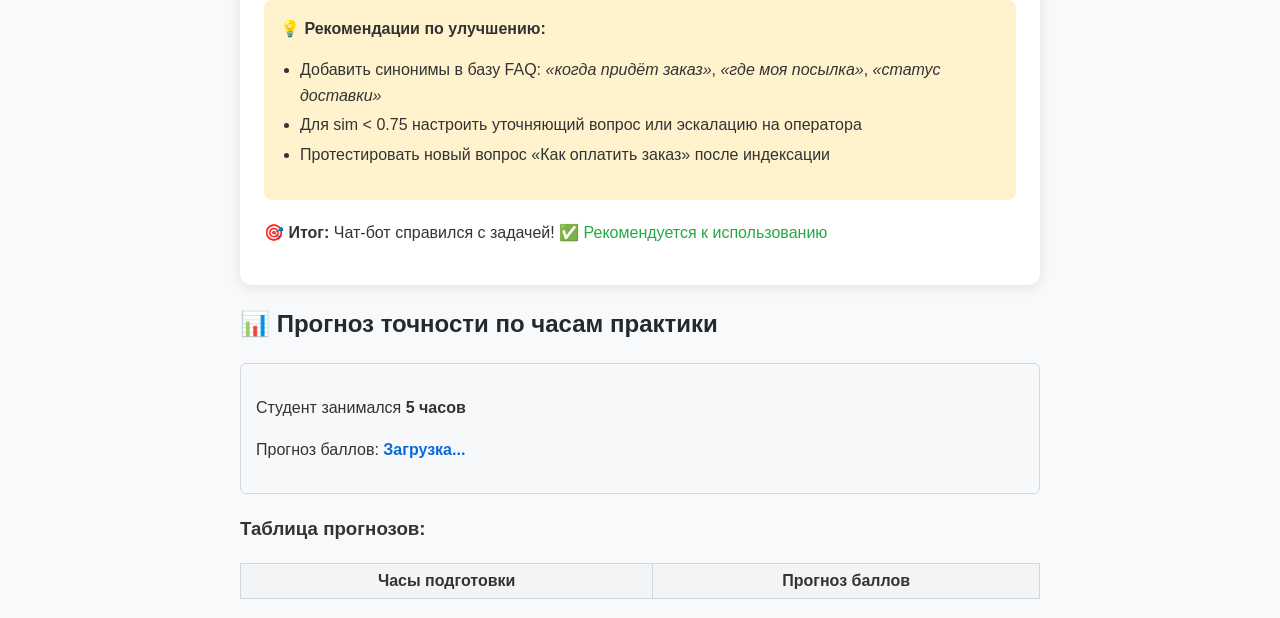
==== commit f56fcc10: "Update index.html" ====
--- a/index.html
+++ b/index.html
@@ -11,6 +11,23 @@
 <h1> 24 03 2026 </h1>
 <p>Точность решения = 0.69 </p>
     <p>Точность модели выдачи кредита = 0.6150(61.50%) </p>
+
+
+
+    
+<h1>   age       date  cat_A  cat_B  cat_C  year  month  day_of_year  age_squared  \</h1>
+0   25 2024-01-01   True  False  False  2024      1            1          625   
+1   30 2024-02-01  False   True  False  2024      2           32          900   
+2   35 2024-03-01   True  False  False  2024      3           61         1225   
+3   40 2024-04-01  False  False   True  2024      4           92         1600   
+
+   age_norm  is_adult  
+0  0.000000         0  
+1  0.333333         1  
+2  0.666667         1  
+<p>3  1.000000         1  </p>
+
+
 
 
     
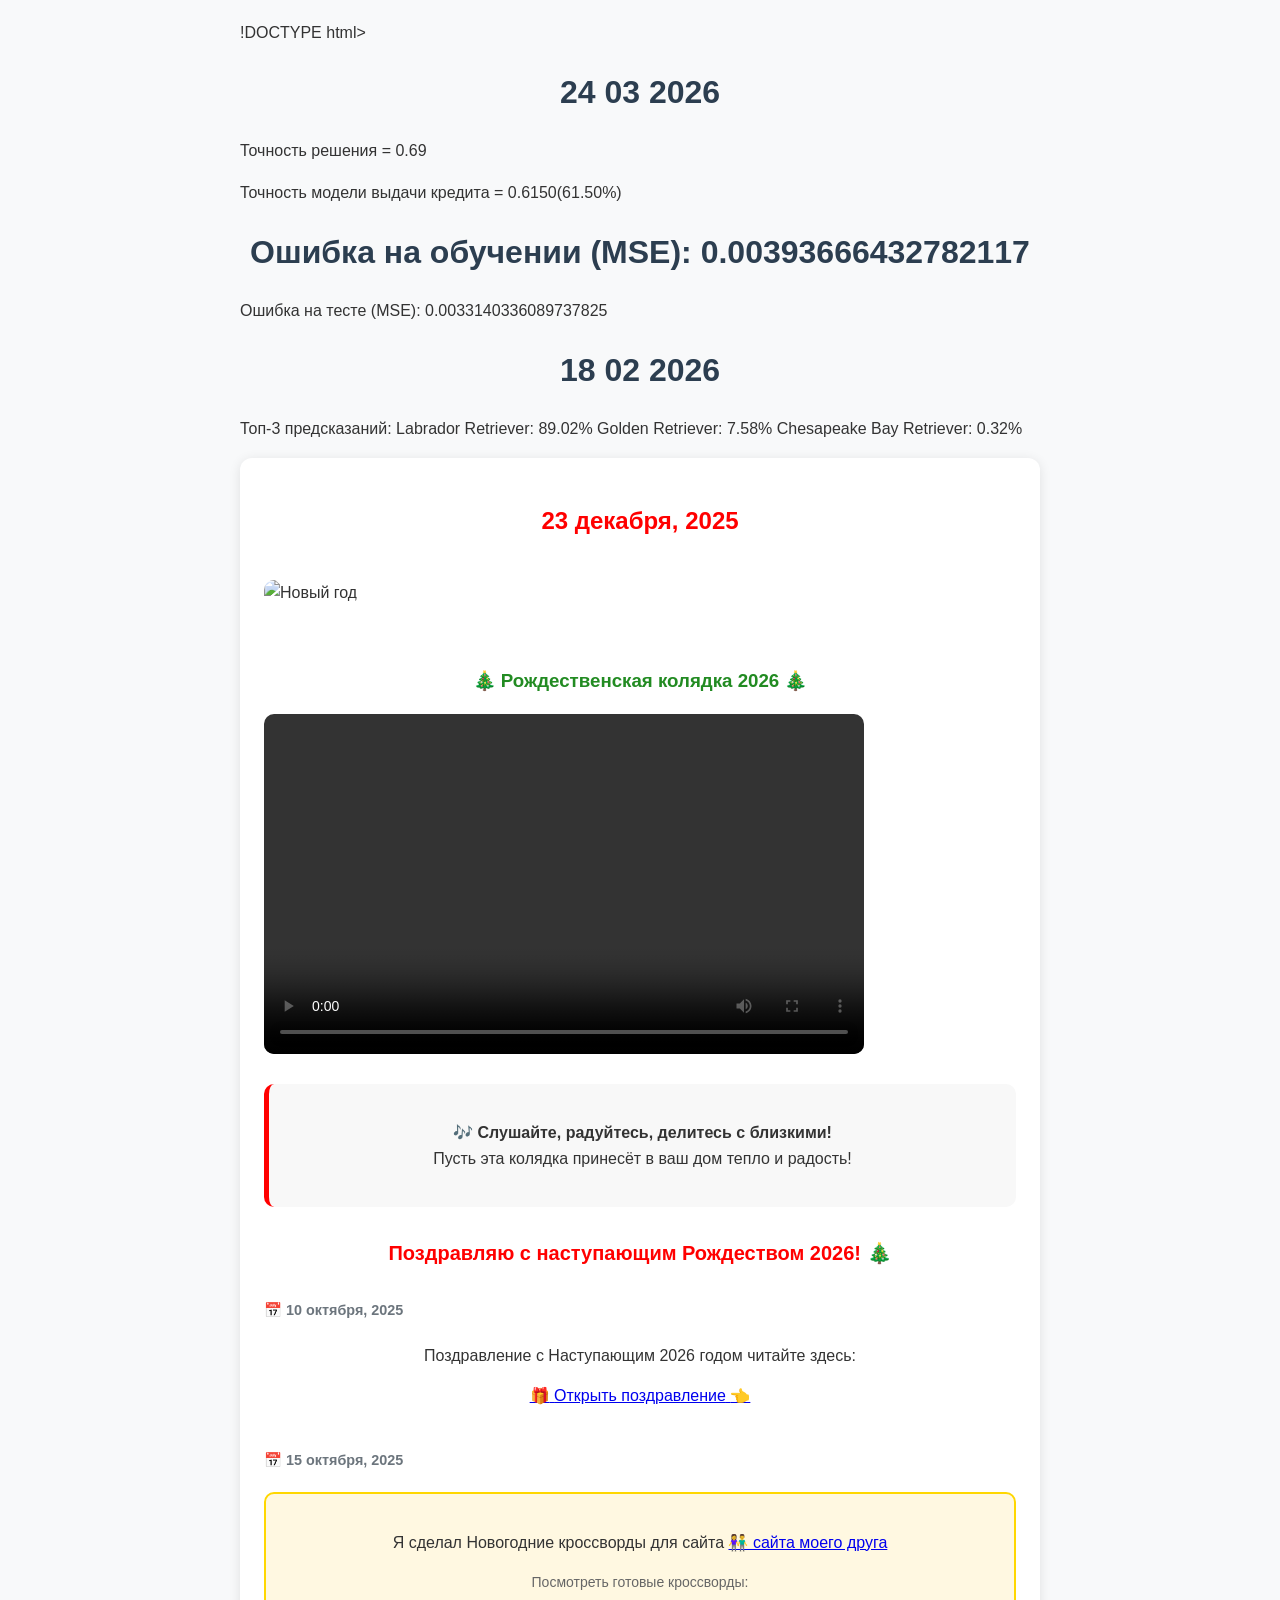
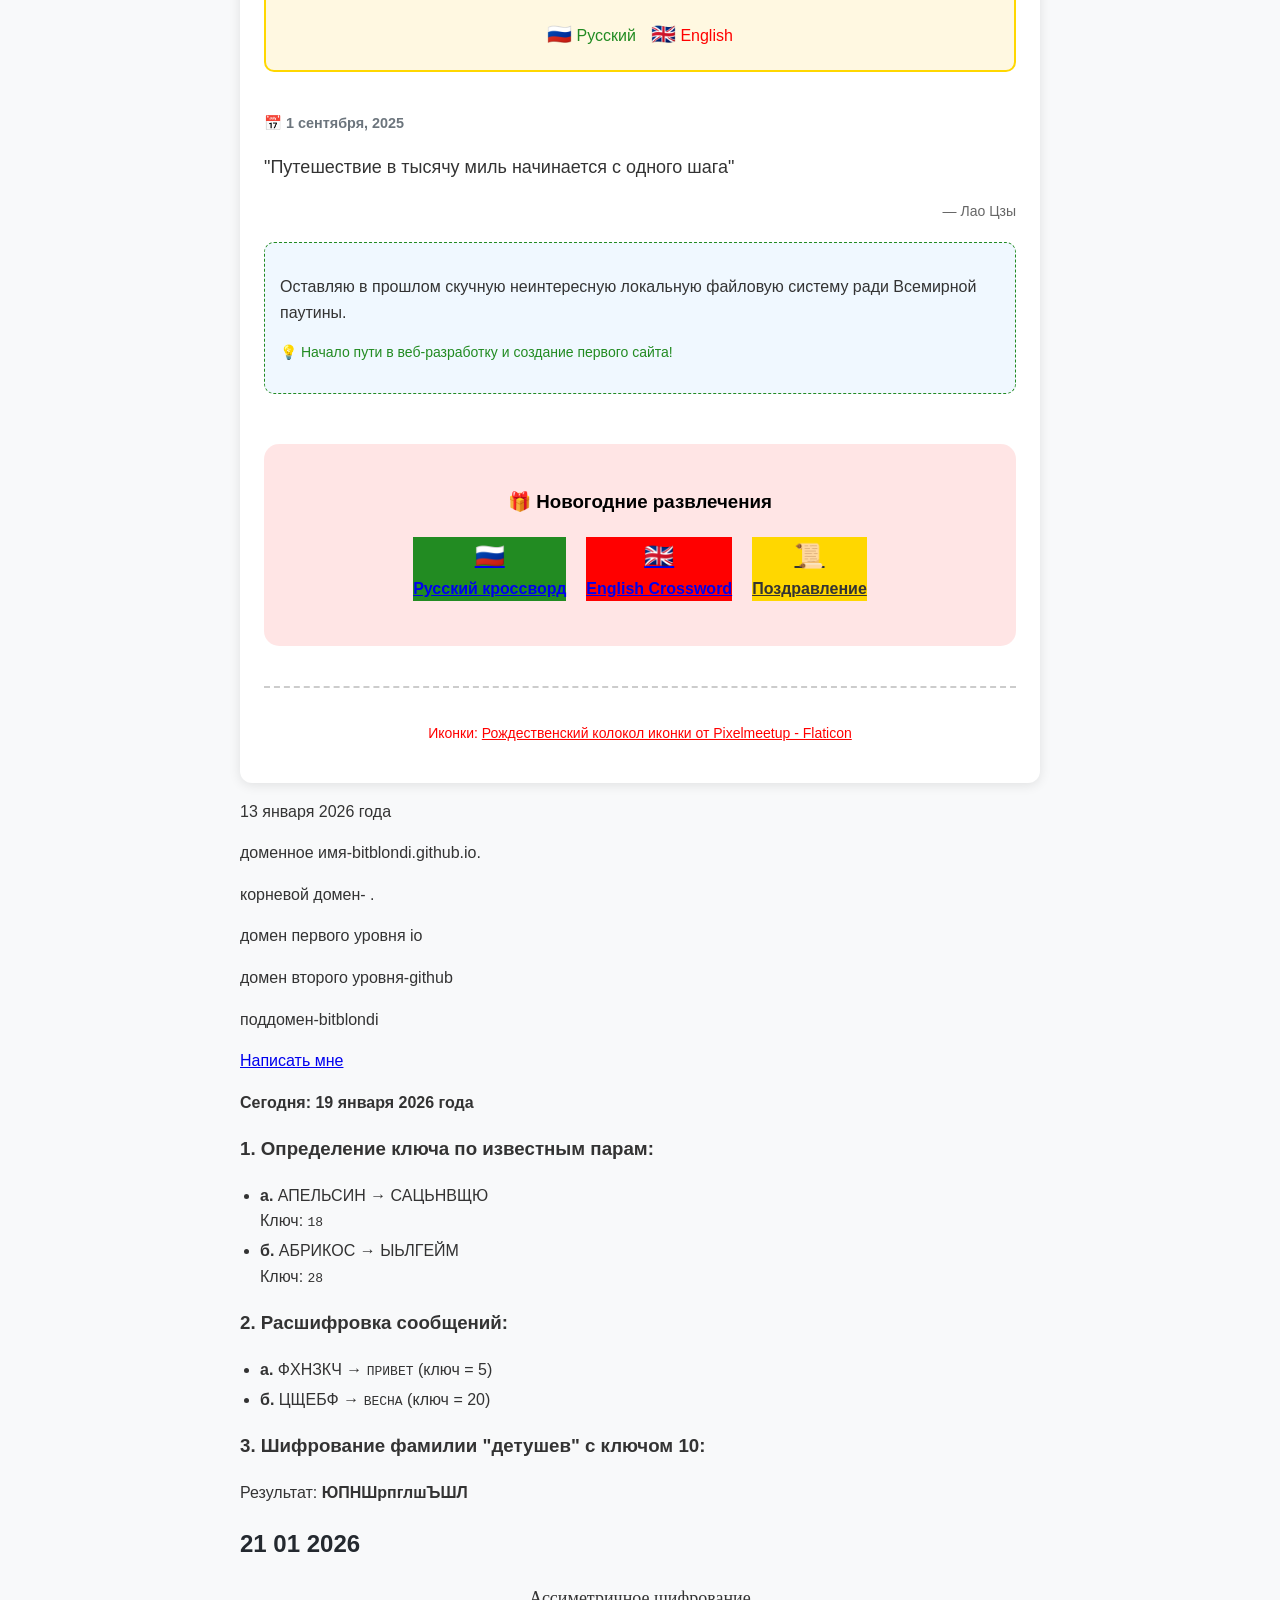
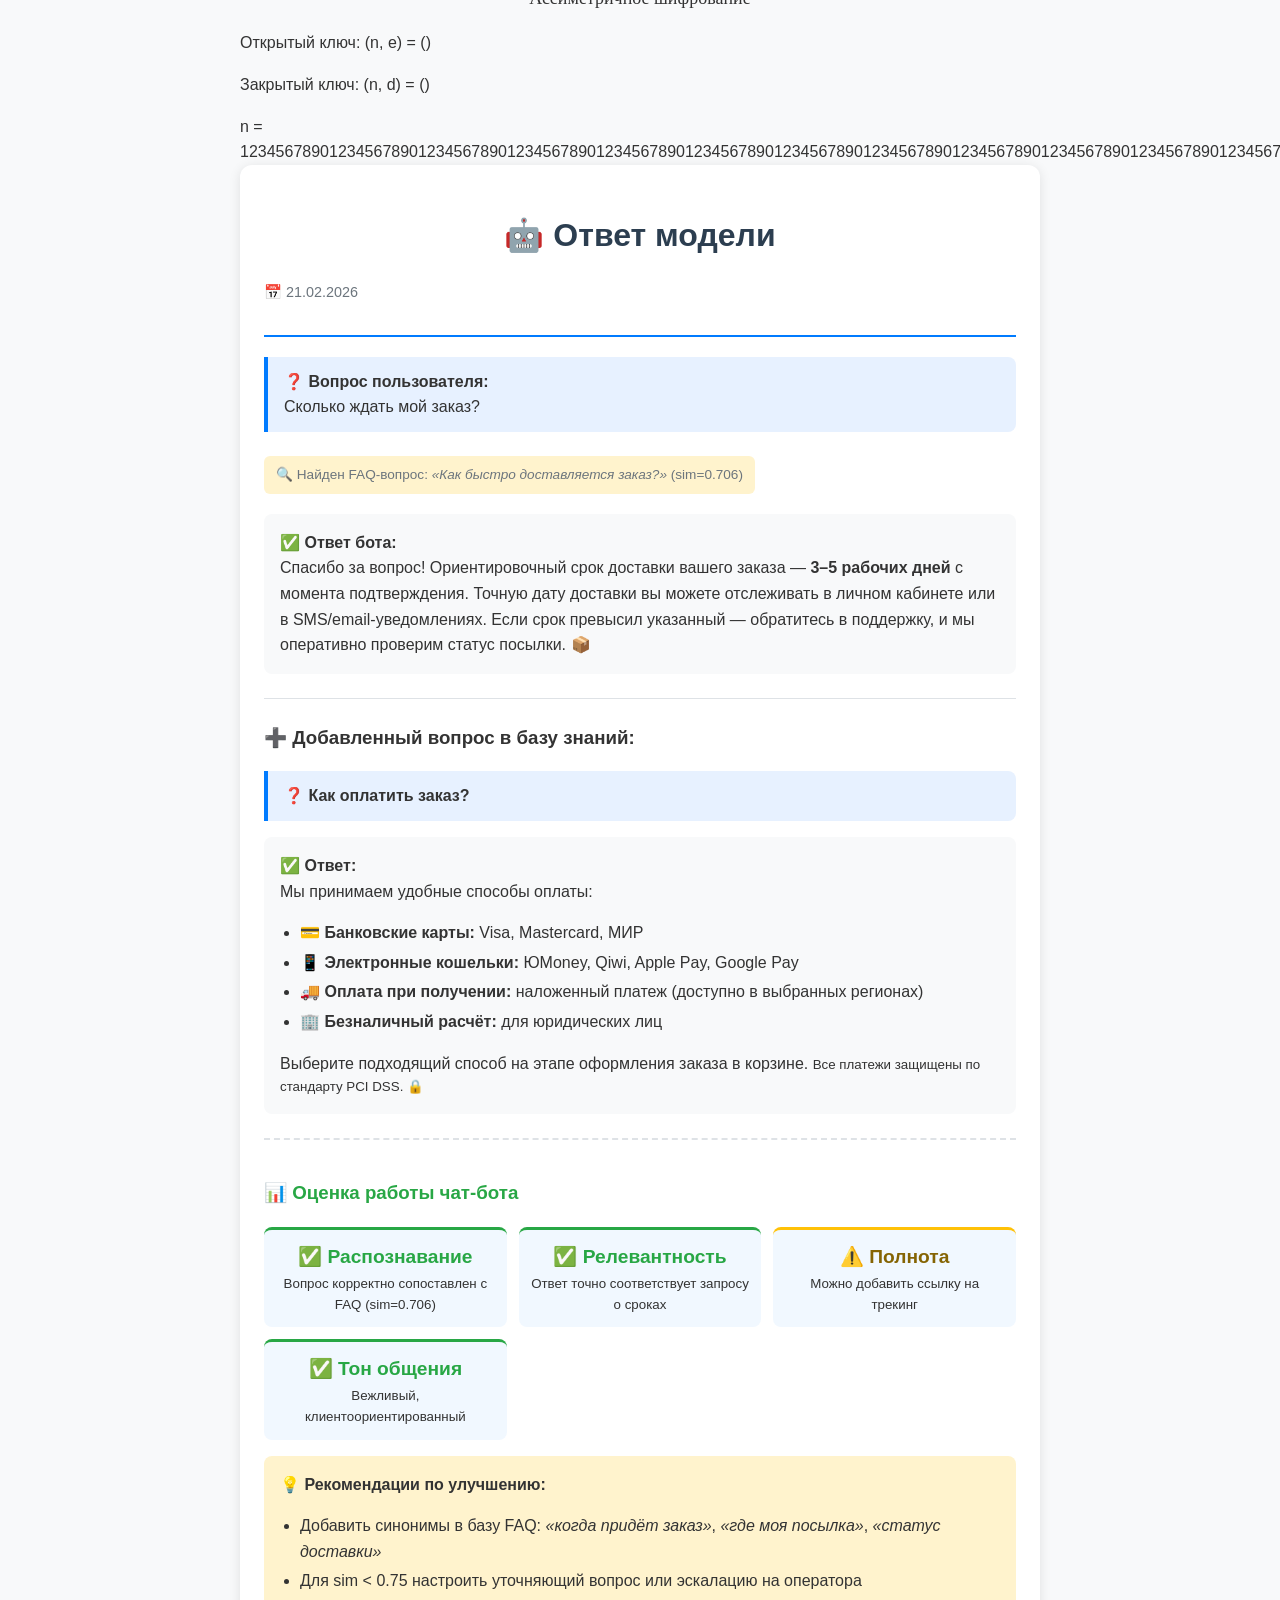
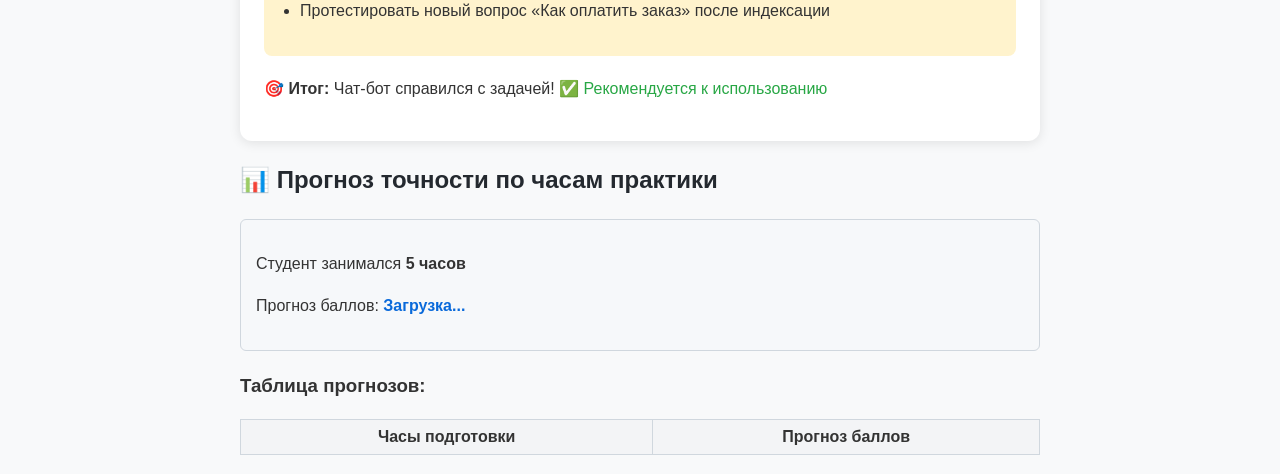
==== commit 038d79ce: "Update index.html" ====
--- a/index.html
+++ b/index.html
@@ -15,17 +15,9 @@
 
 
     
-<h1>   age       date  cat_A  cat_B  cat_C  year  month  day_of_year  age_squared  \</h1>
-0   25 2024-01-01   True  False  False  2024      1            1          625   
-1   30 2024-02-01  False   True  False  2024      2           32          900   
-2   35 2024-03-01   True  False  False  2024      3           61         1225   
-3   40 2024-04-01  False  False   True  2024      4           92         1600   
-
-   age_norm  is_adult  
-0  0.000000         0  
-1  0.333333         1  
-2  0.666667         1  
-<p>3  1.000000         1  </p>
+<h1> Ошибка на обучении (MSE): 0.00393666432782117</h1>
+<p>Ошибка на тесте (MSE): 0.0033140336089737825</p>  
+
 
 
 
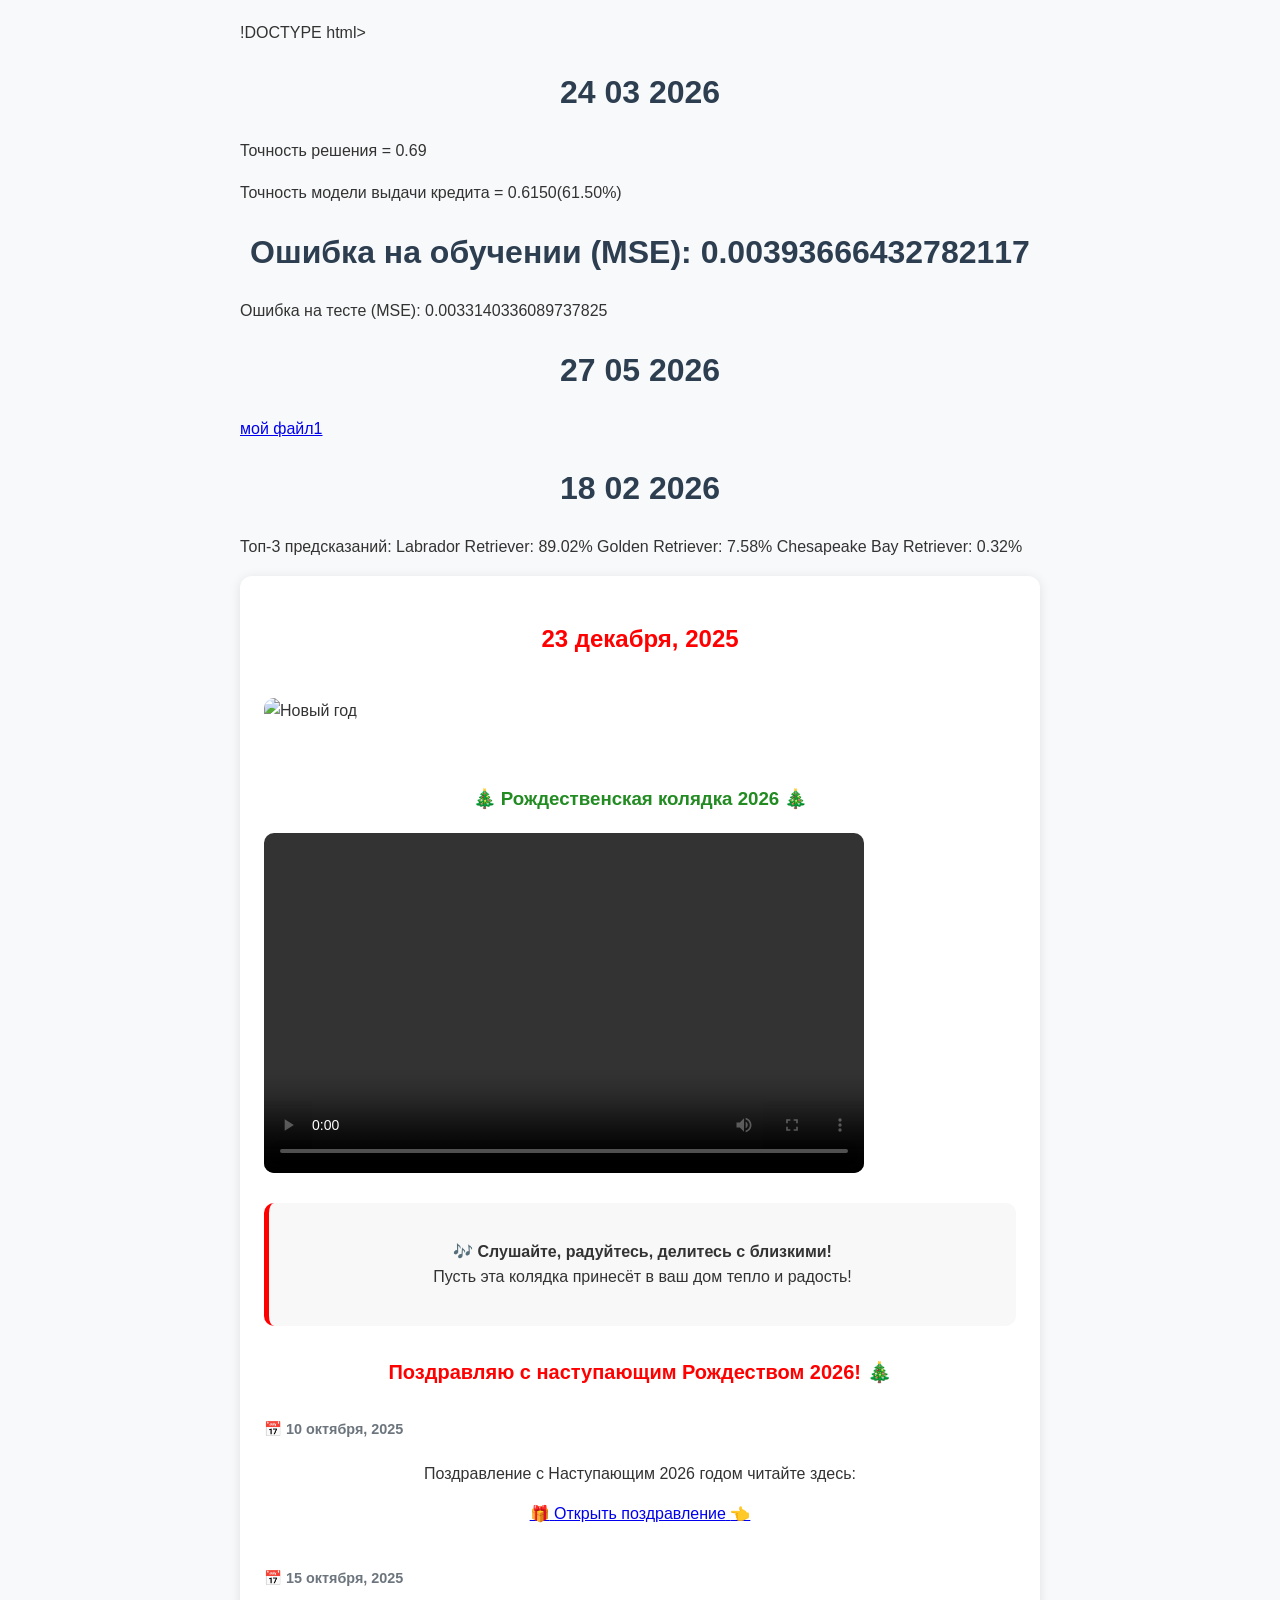
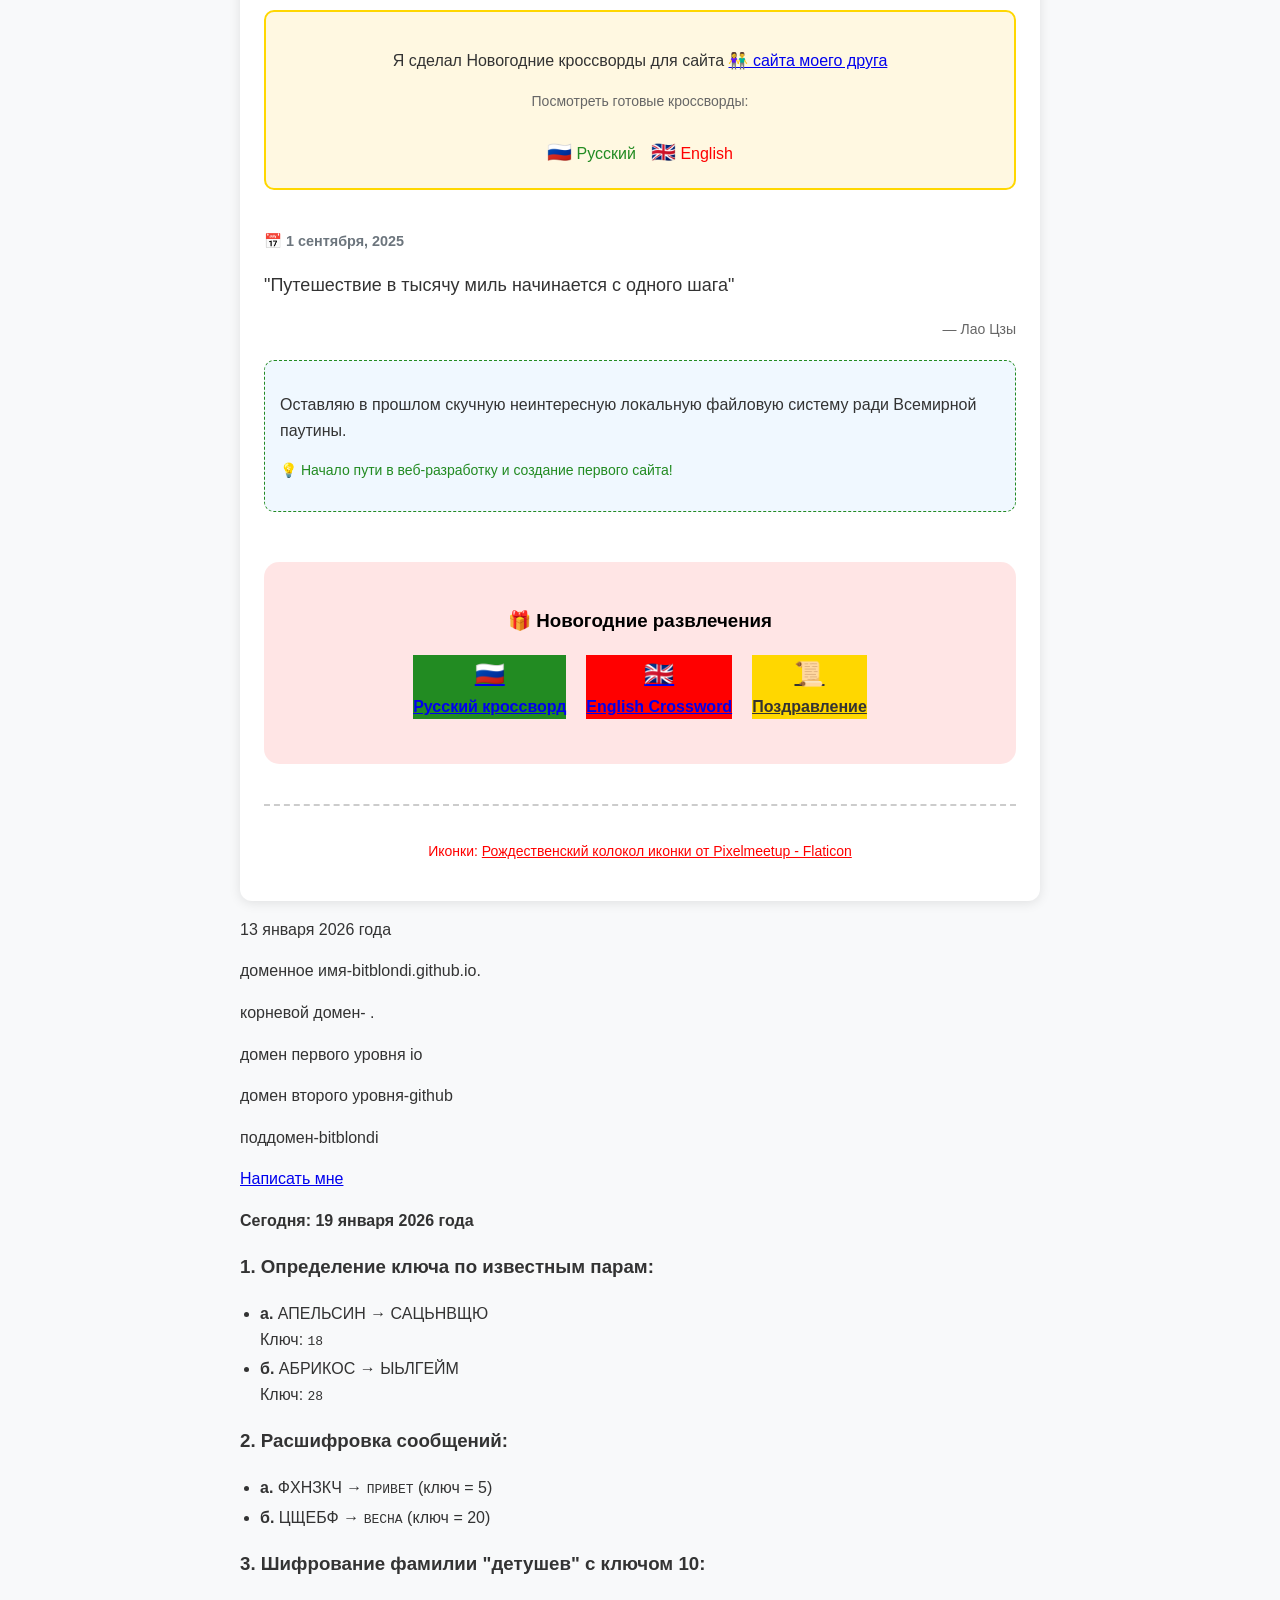
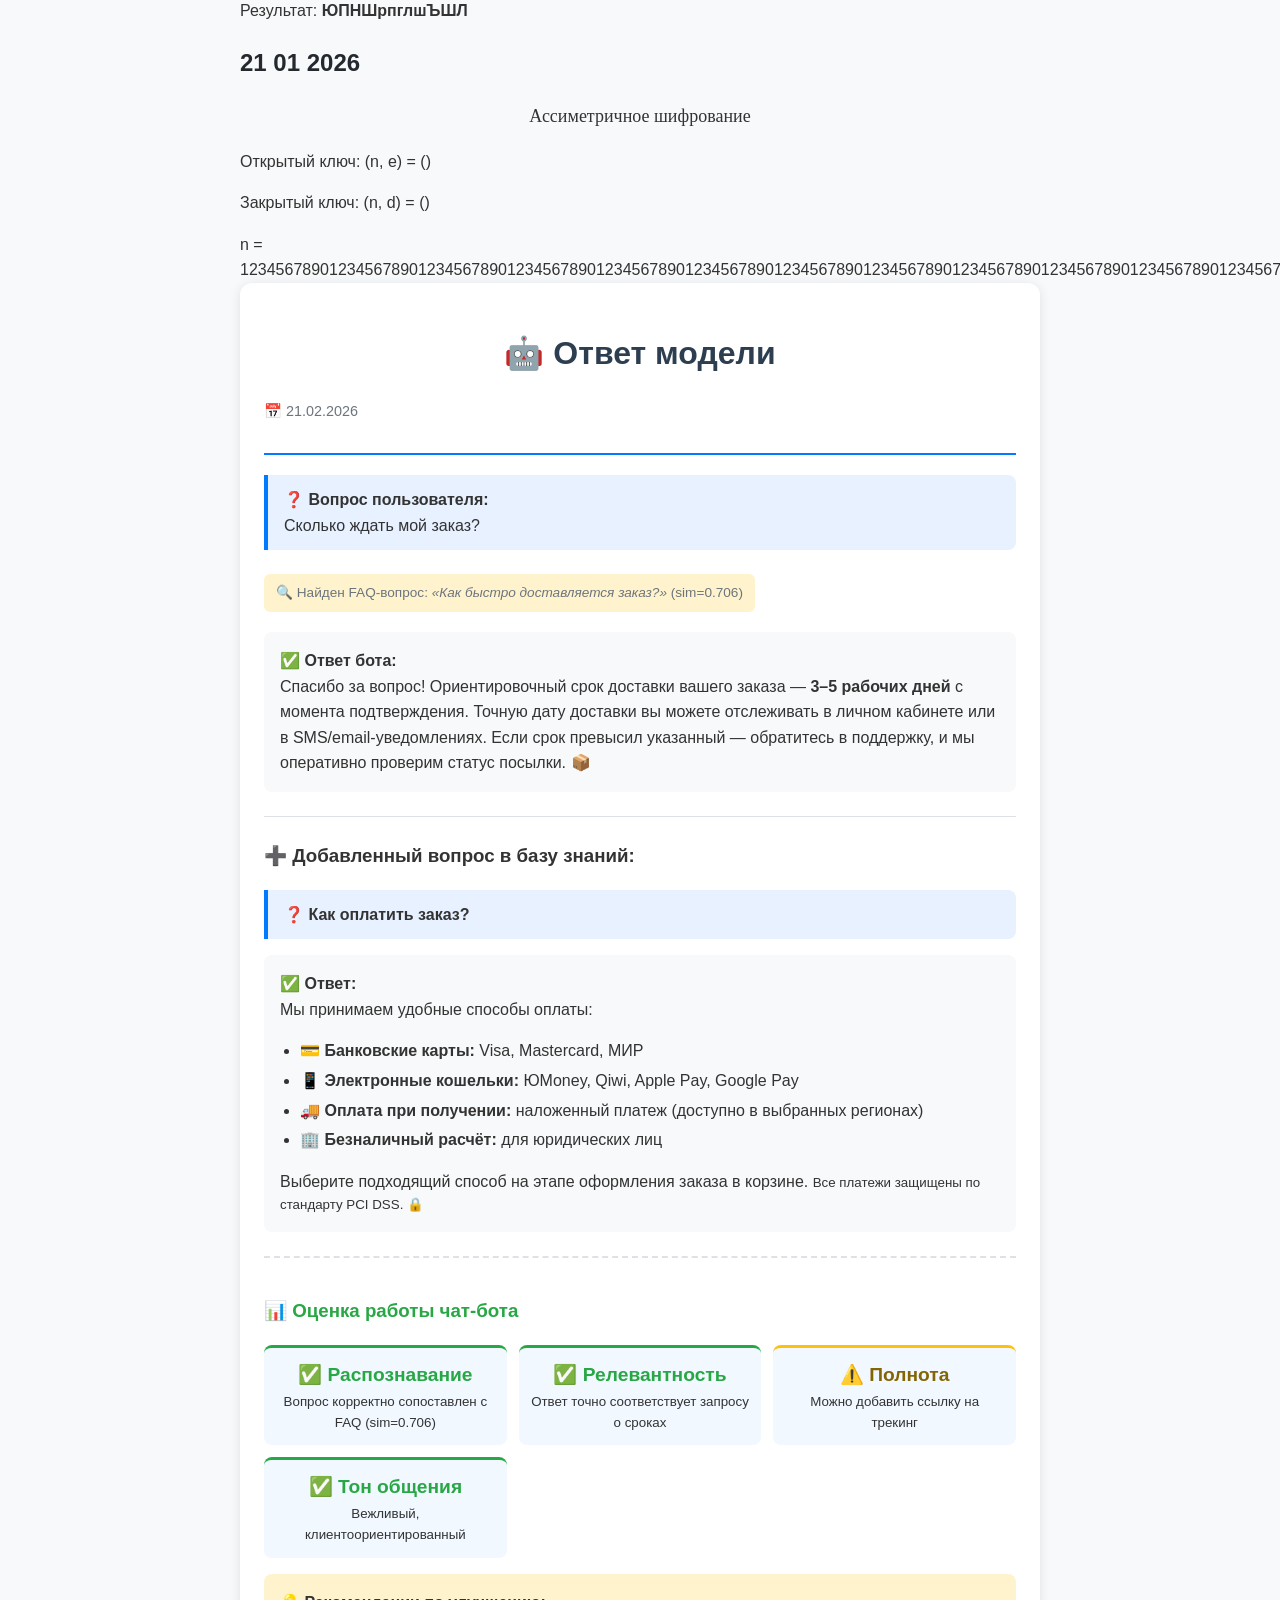
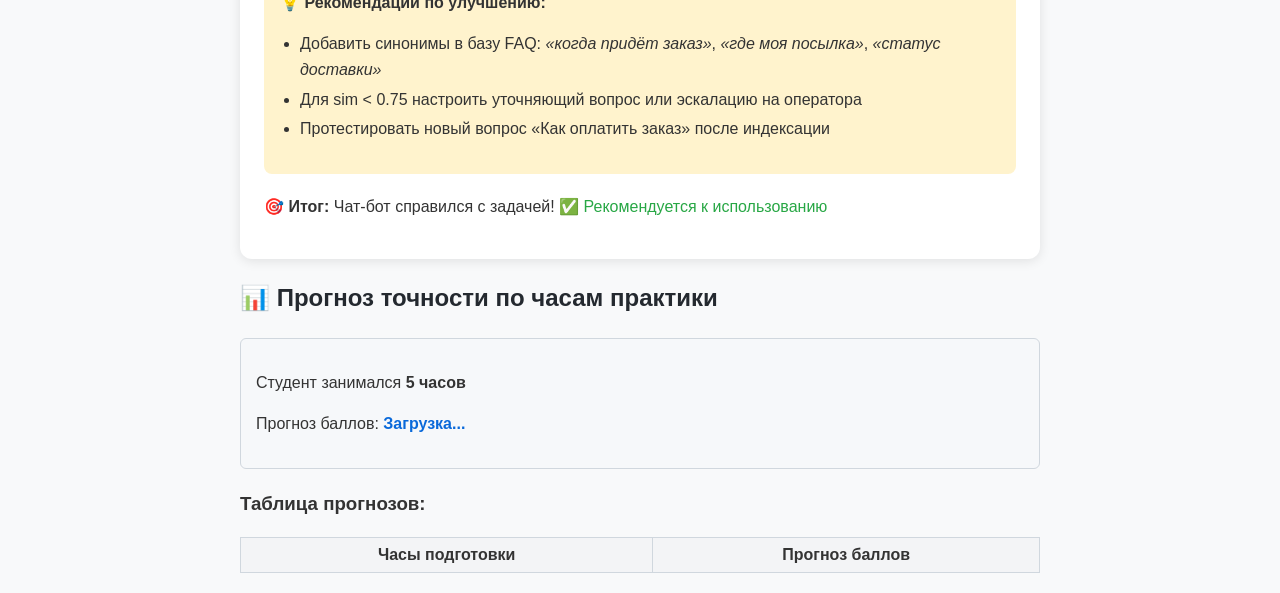
==== commit b3ac5ab9: "Update index.html" ====
--- a/index.html
+++ b/index.html
@@ -20,7 +20,13 @@
 
 
 
-
+<h1> 27 05 2026 </h1>
+<p> <a href="мой файл1.ods"> мой файл1   </a></p>
+
+
+
+
+    
 
     
     <h1> 18 02 2026 </h1>
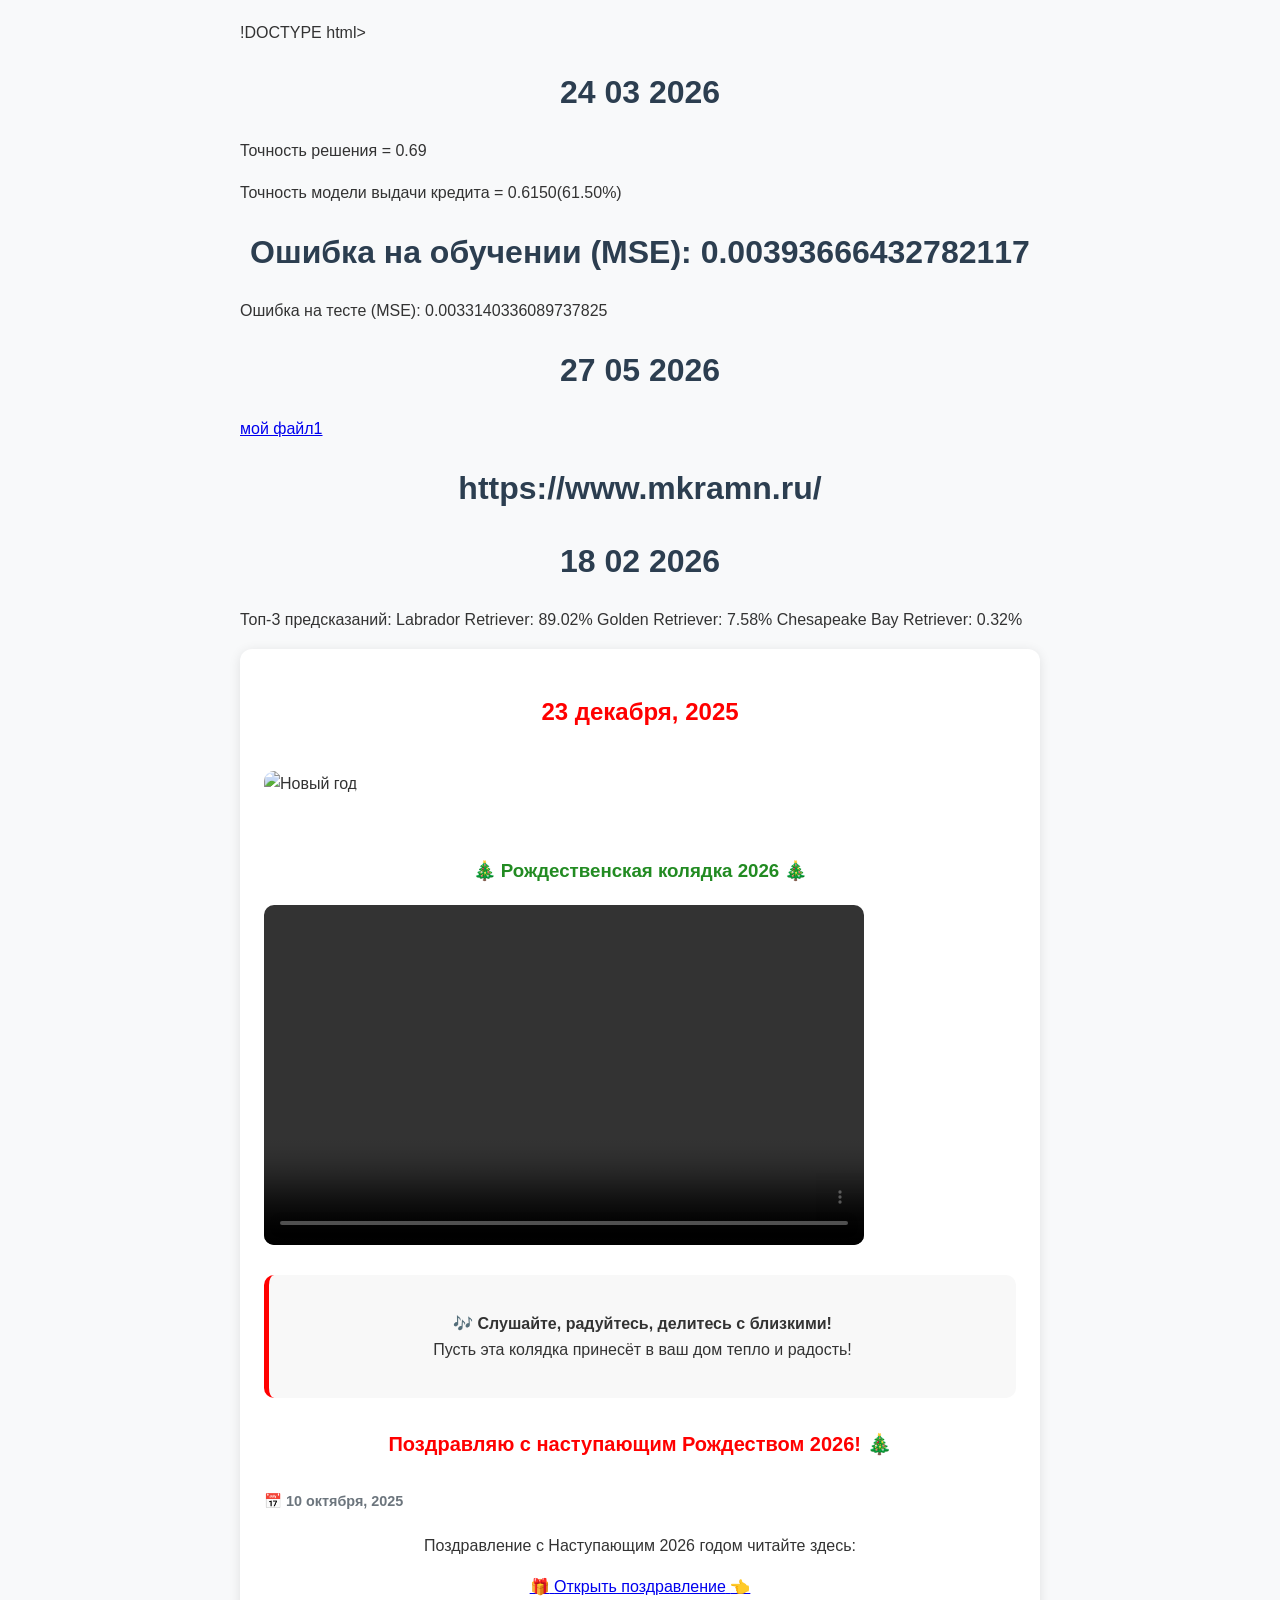
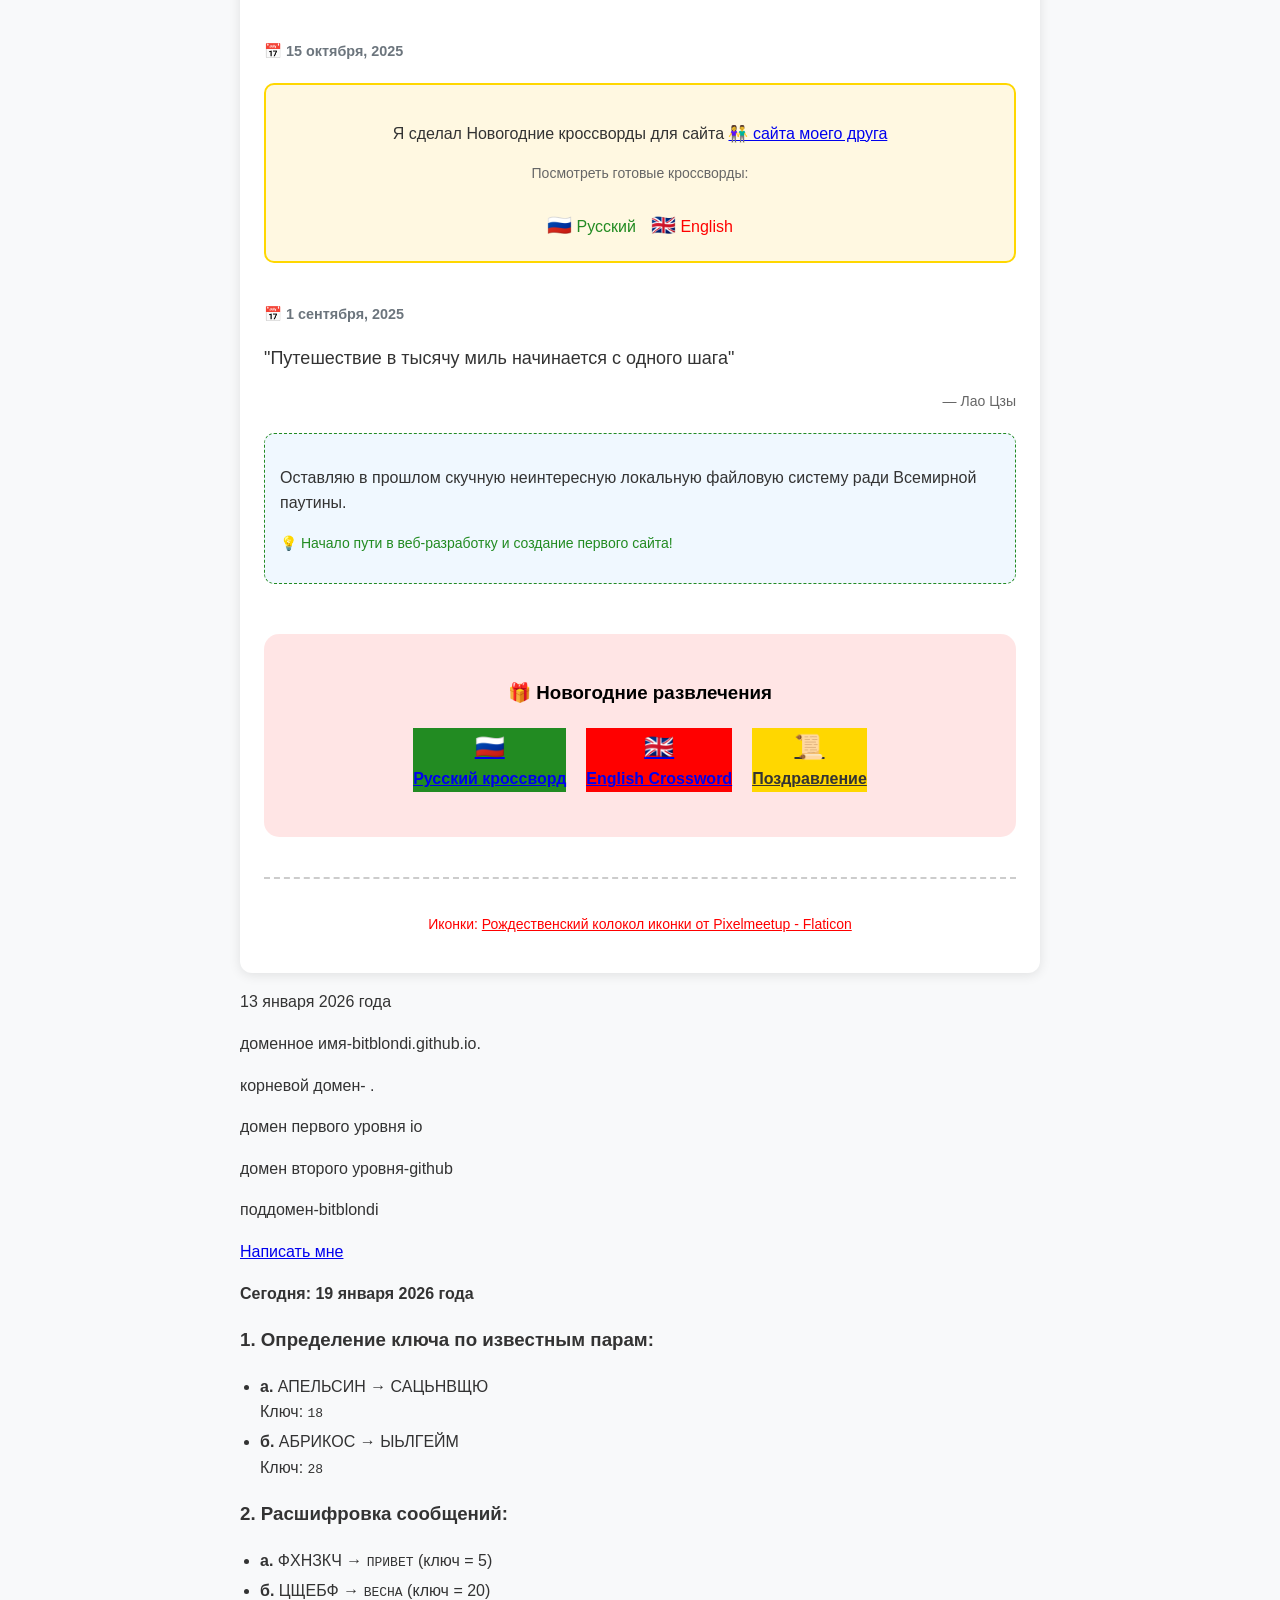
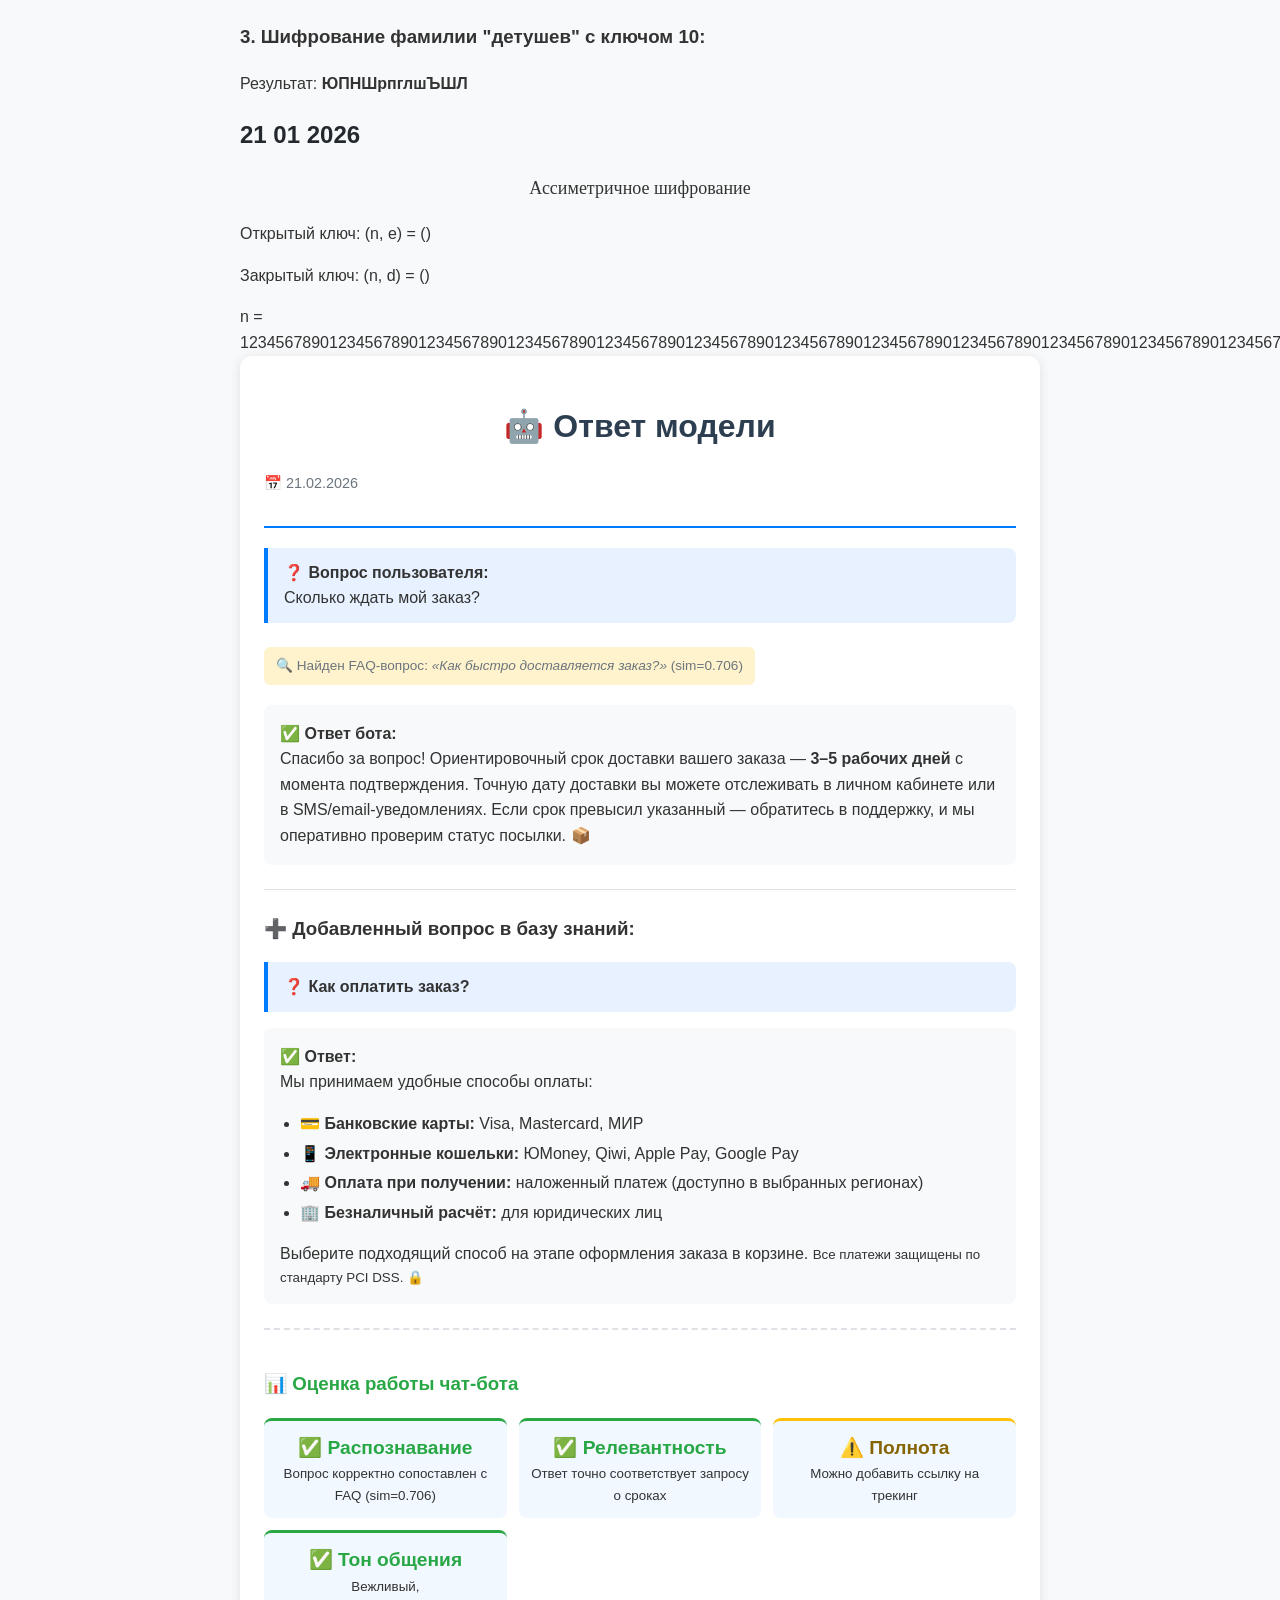
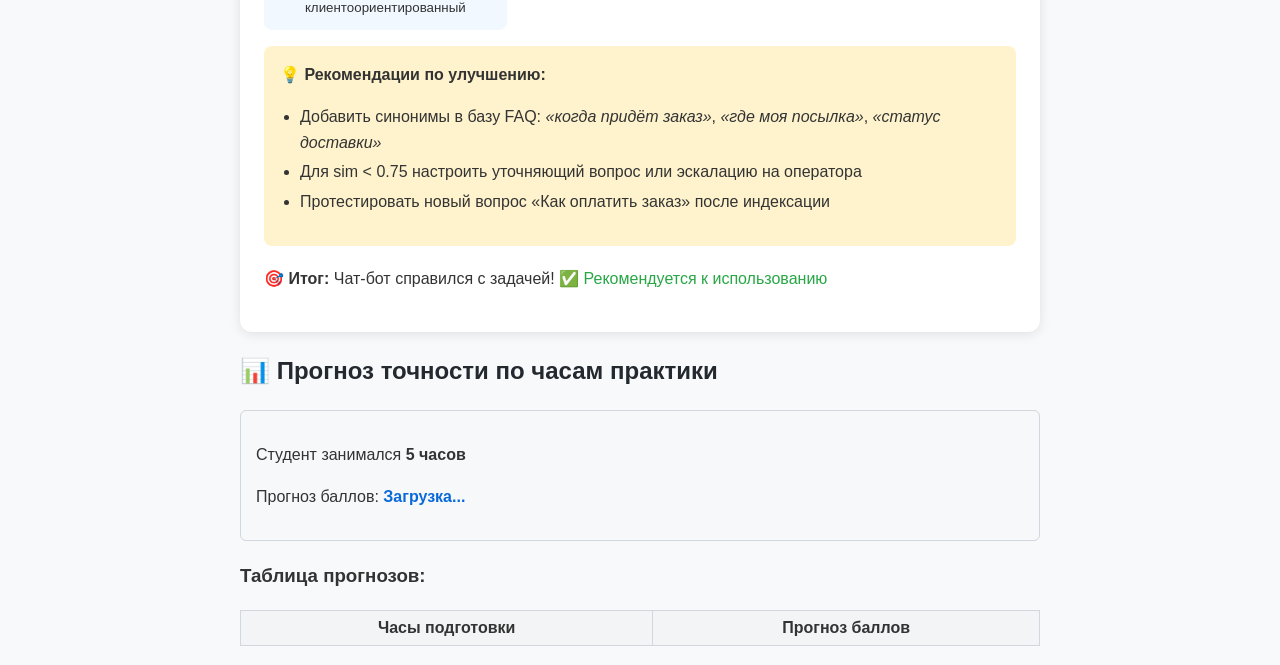
==== commit afd7cf80: "Update index.html" ====
--- a/index.html
+++ b/index.html
@@ -22,7 +22,7 @@
 
 <h1> 27 05 2026 </h1>
 <p> <a href="мой файл1.ods"> мой файл1   </a></p>
-
+<h1> https://www.mkramn.ru/ </h1>
 
 
 
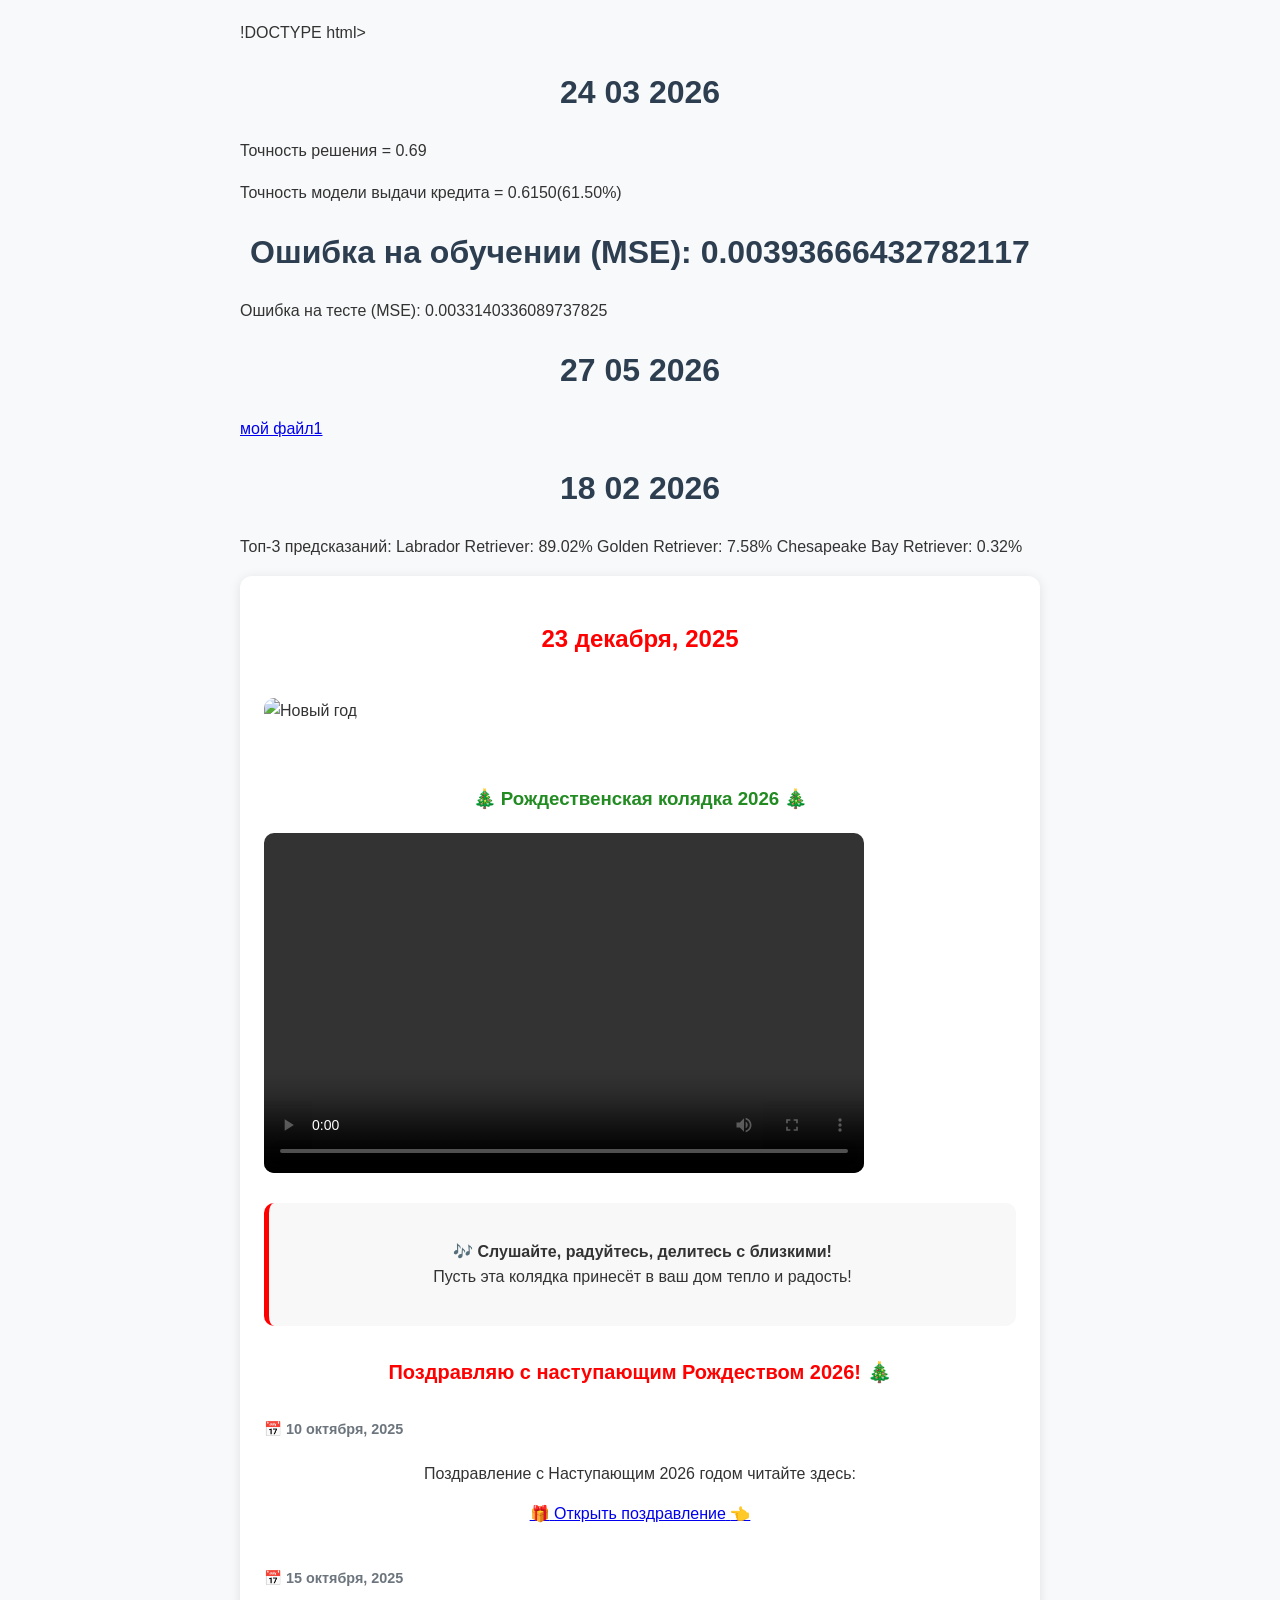
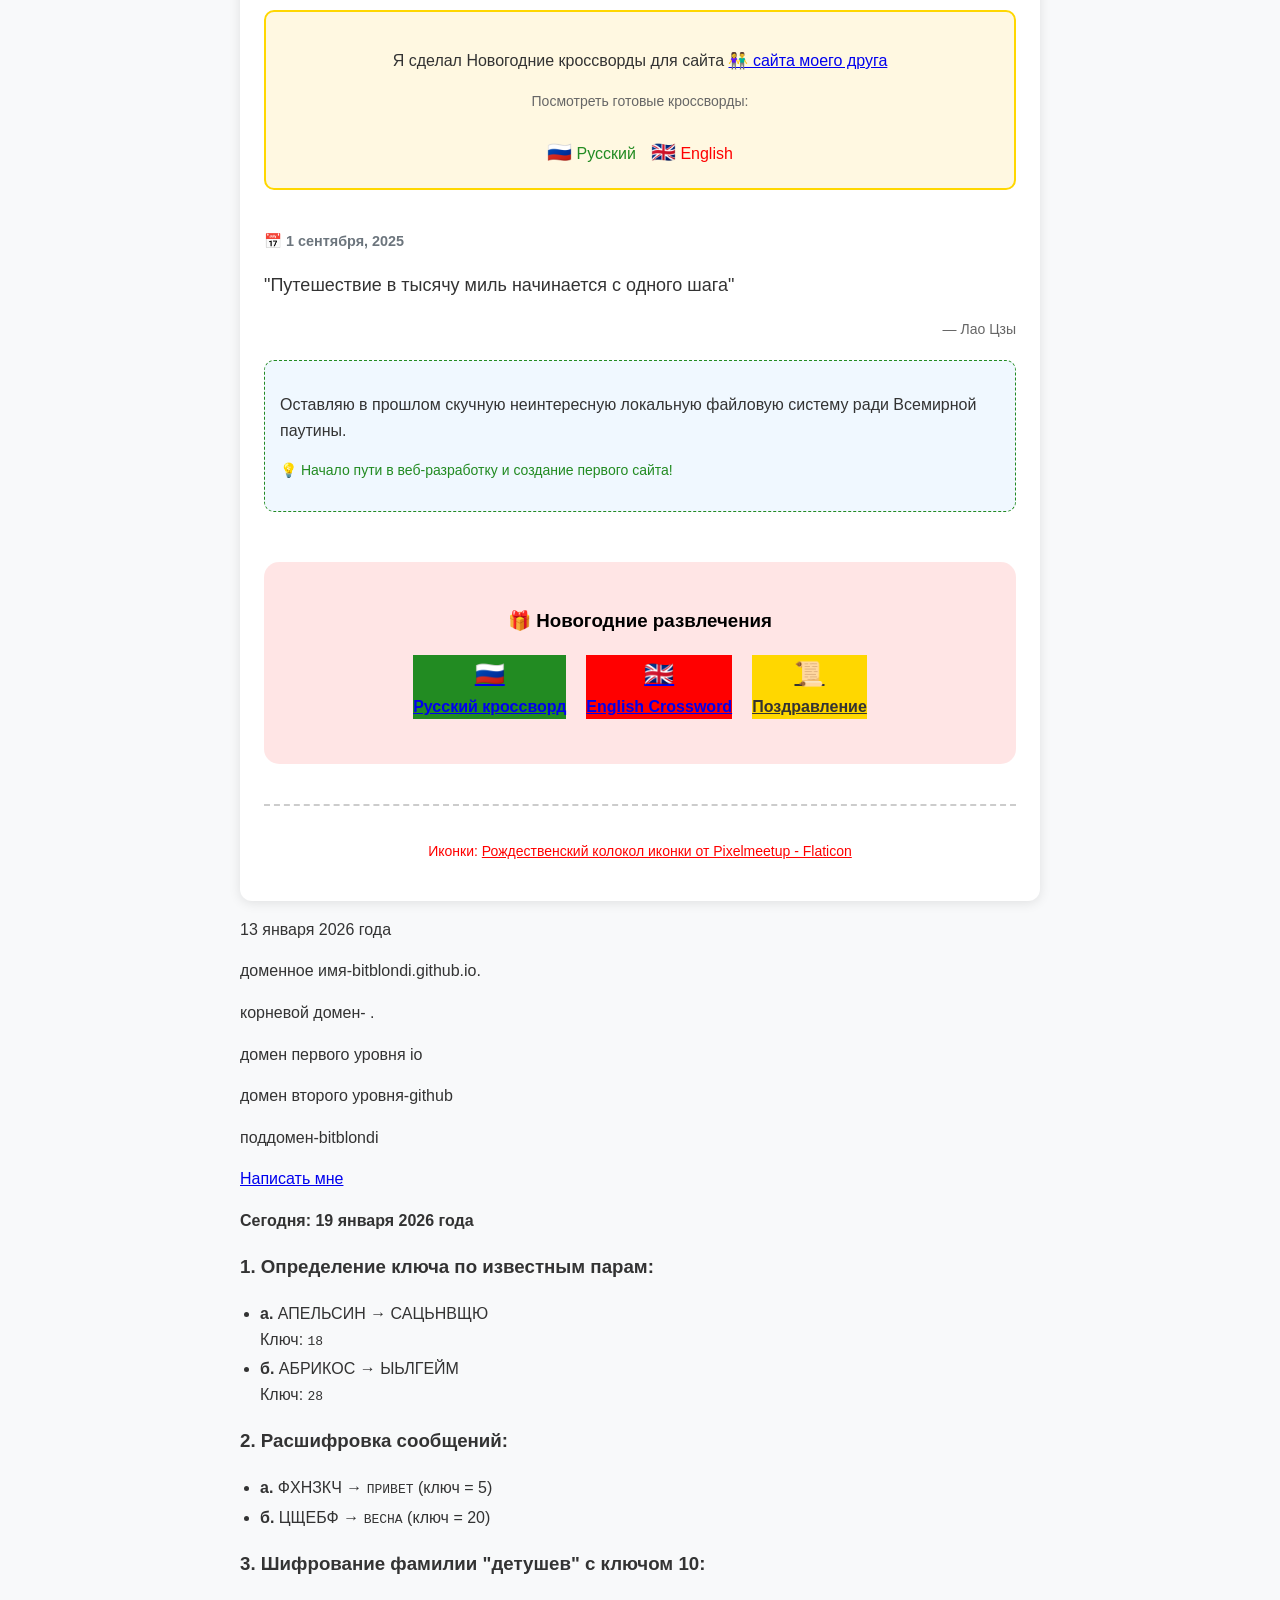
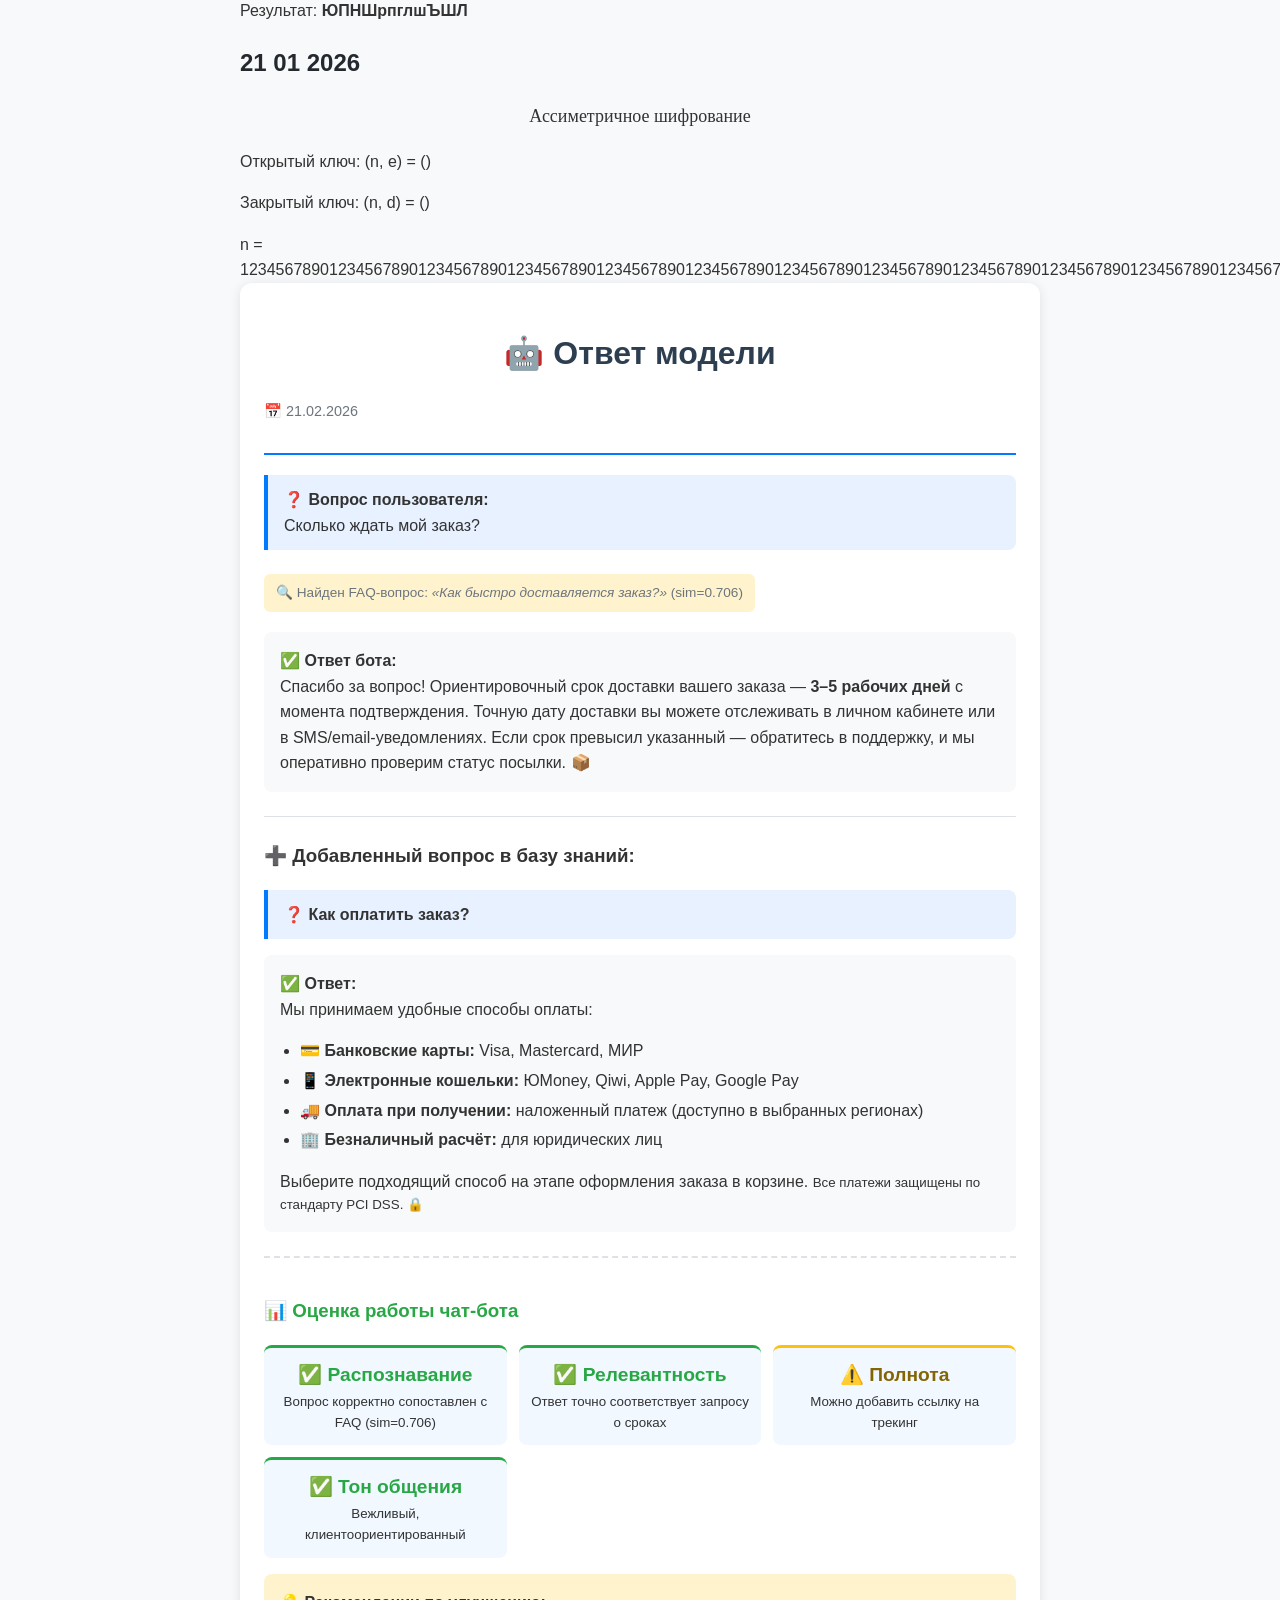
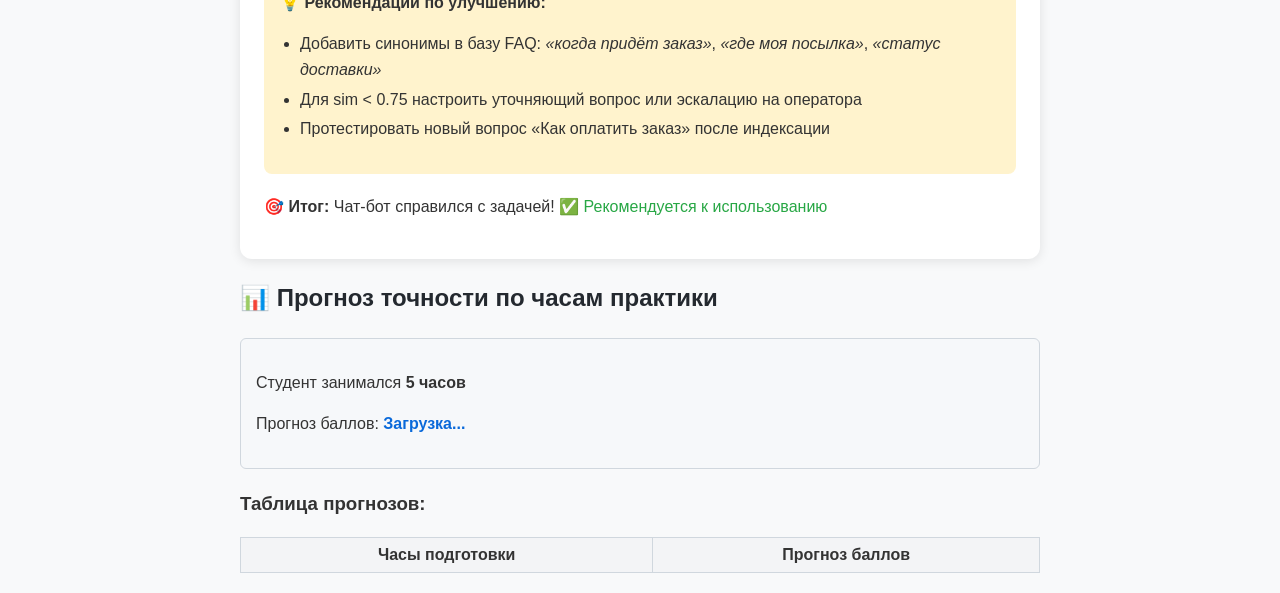
==== commit 4f1f3413: "Update index.html" ====
--- a/index.html
+++ b/index.html
@@ -22,7 +22,7 @@
 
 <h1> 27 05 2026 </h1>
 <p> <a href="мой файл1.ods"> мой файл1   </a></p>
-<h1> https://www.mkramn.ru/ </h1>
+<h1> <a href="https://www.mkramn.ru/">   </a></h1>
 
 
 
